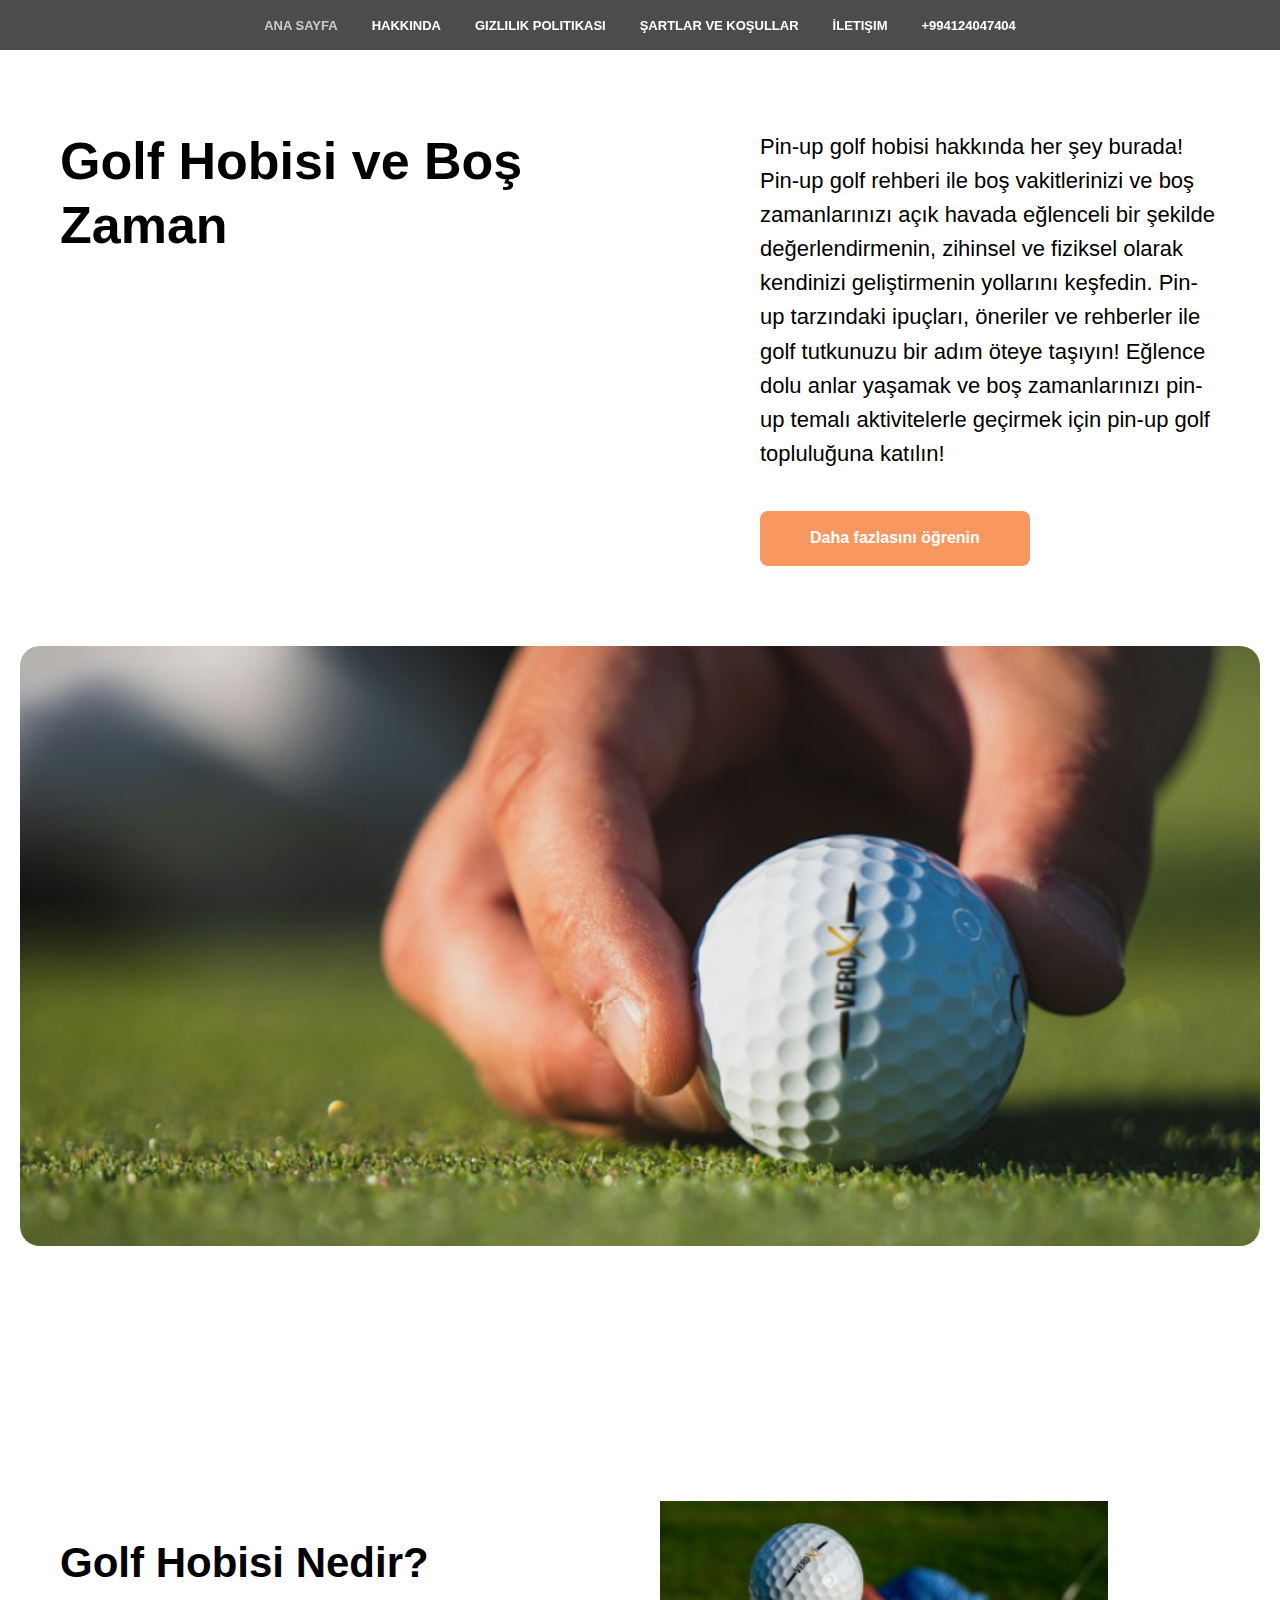
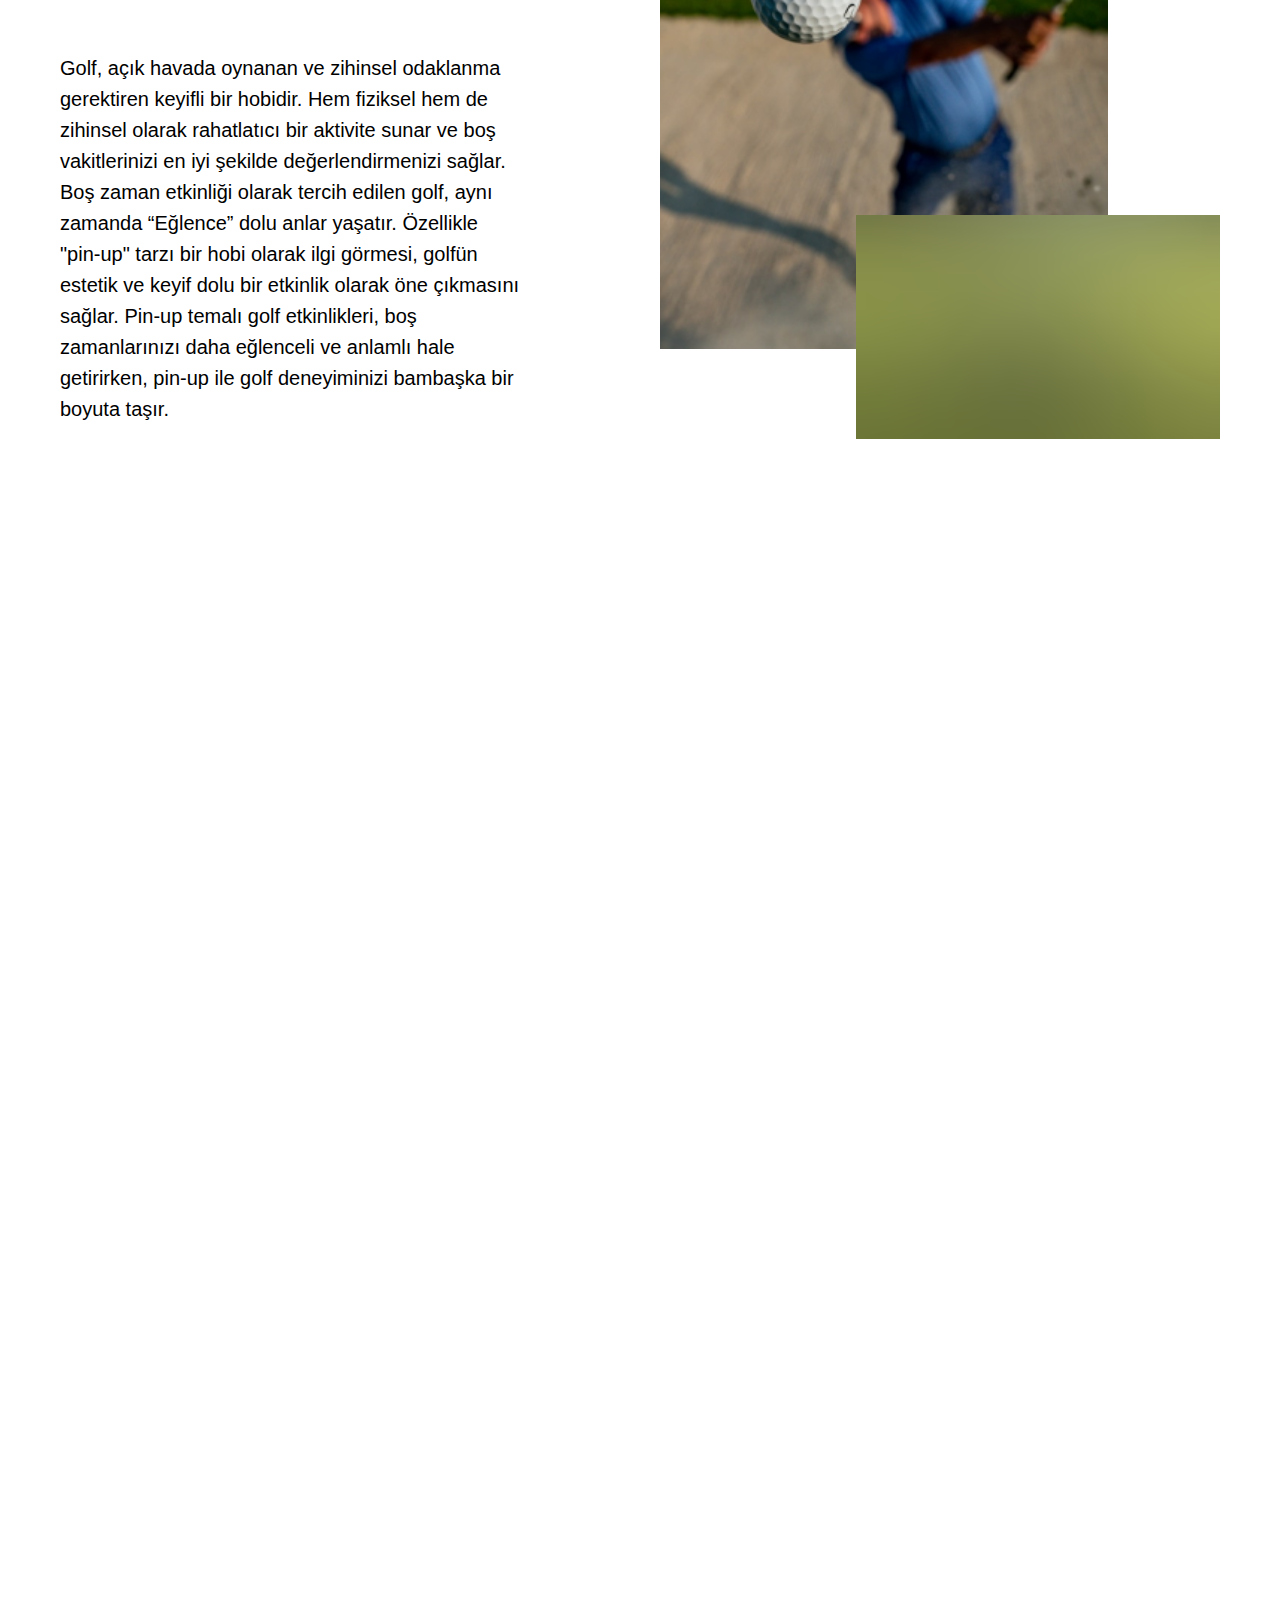
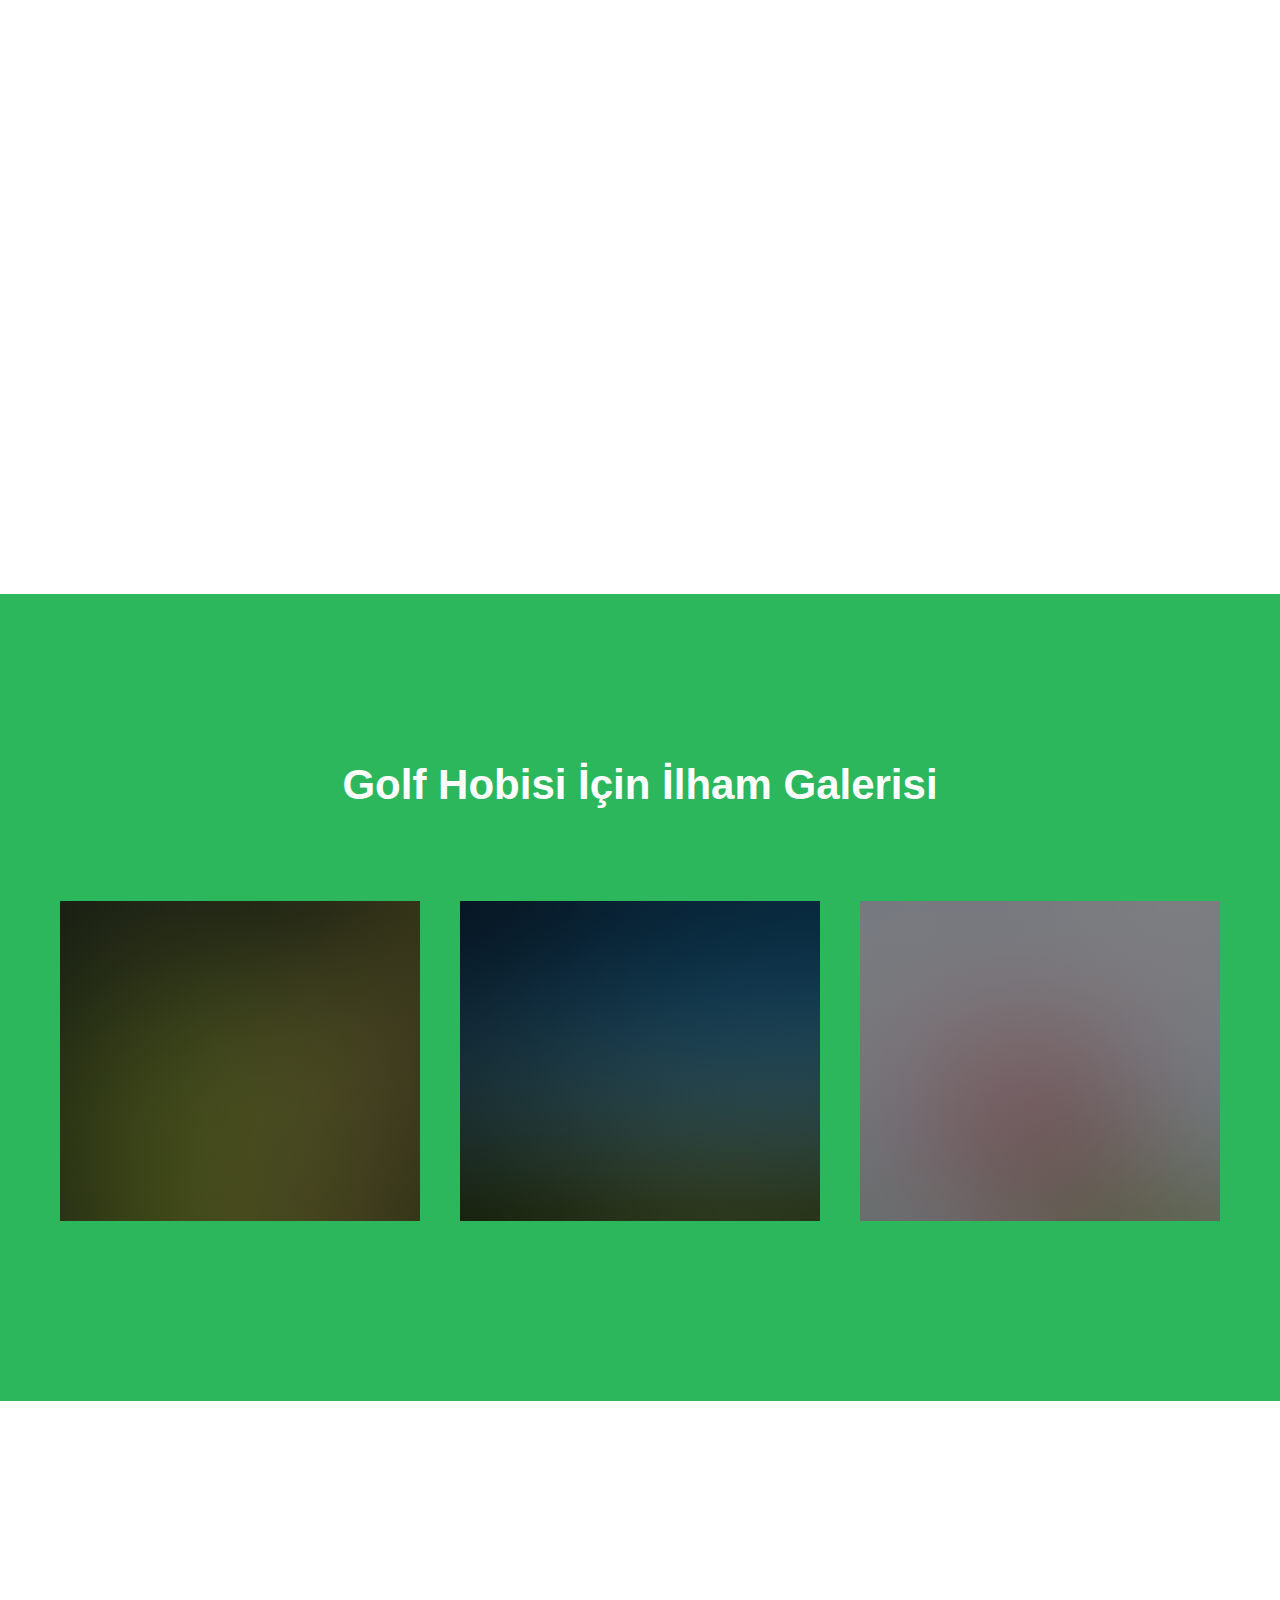
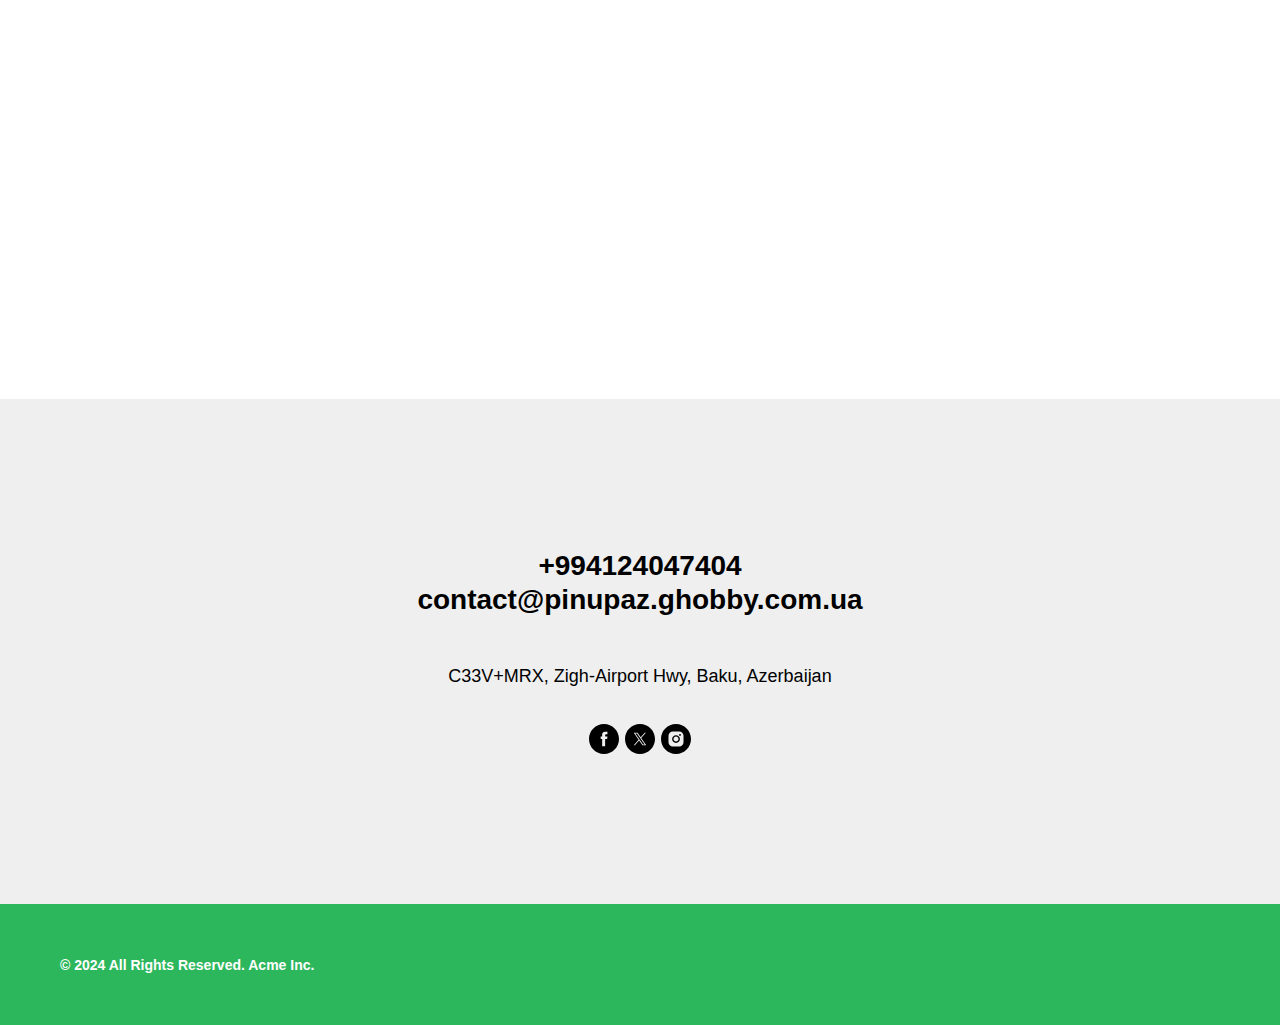
==== index.html @ 9ef9d241 "q" ====
<!DOCTYPE html>
<html>
<head>
    <meta charset="utf-8"/>
    <meta http-equiv="Content-Type" content="text/html; charset=utf-8"/>
    <meta name="viewport" content="width=device-width, initial-scale=1.0"/> <!--metatextblock--> <title>Golf Hobisi:
    Eşsiz ve Eğlenceli Bir Hobi ile Boş Zamanınızı Değerlendirin</title>
    <meta name="description"
          content="Golf hobisi hakkında her şey burada! Golf rehberi ile açık havada eğlenceli vakit geçirmenin, zihinsel ve fiziksel olarak kendinizi geliştirmenin yollarını keşfedin. İpuçları, öneriler ve rehberler ile golf tutkunuzu bir adım öteye taşıyın!"/>
    <meta property="og:url" content="http://wastelandechopin-up.tilda.ws"/>
    <meta property="og:title" content="Golf Hobisi: Eşsiz ve Eğlenceli Bir Hobi ile Boş Zamanınızı Değerlendirin"/>
    <meta property="og:description"
          content="Golf hobisi hakkında her şey burada! Golf rehberi ile açık havada eğlenceli vakit geçirmenin, zihinsel ve fiziksel olarak kendinizi geliştirmenin yollarını keşfedin. İpuçları, öneriler ve rehberler ile golf tutkunuzu bir adım öteye taşıyın!"/>
    <meta property="og:type" content="website"/>
    <meta property="og:image" content="images/tild6339-3432-4133-b764-643235343538__-__resize__504x__gol.png"/>
    <link rel="canonical" href="http://wastelandechopin-up.tilda.ws"> <!--/metatextblock-->
    <meta name="format-detection" content="telephone=no"/>
    <meta http-equiv="x-dns-prefetch-control" content="on">
    <link rel="dns-prefetch" href="https://ws.tildacdn.com">
    <link rel="apple-touch-icon" sizes="180x180" href="favicon/apple-touch-icon.png">
    <link rel="icon" type="image/png" sizes="32x32" href="favicon/favicon-48x48.png">
    <link rel="manifest" href="favicon/site.webmanifest"> <!-- Assets -->
    <script src="https://neo.tildacdn.com/js/tilda-fallback-1.0.min.js" async charset="utf-8"></script>
    <link rel="stylesheet" href="css/tilda-grid-3.0.min.css" type="text/css" media="all" onerror="this.loaderr='y';"/>
    <link rel="stylesheet" href="css/tilda-blocks-page55894815.min.css?t=1728370618" type="text/css" media="all"
          onerror="this.loaderr='y';"/>
    <link rel="stylesheet" href="css/tilda-slds-1.4.min.css" type="text/css" media="print" onload="this.media='all';"
          onerror="this.loaderr='y';"/>
    <noscript>
        <link rel="stylesheet" href="css/tilda-slds-1.4.min.css" type="text/css" media="all"/>
    </noscript>
    <link rel="stylesheet" href="css/tilda-cards-1.0.min.css" type="text/css" media="all" onerror="this.loaderr='y';"/>
    <link rel="stylesheet" href="css/fonts-tildasans.css" type="text/css" media="all" onerror="this.loaderr='y';"/>
    <script nomodule src="js/tilda-polyfill-1.0.min.js" charset="utf-8"></script>
    <script type="text/javascript">function t_onReady(func) {
        if (document.readyState != 'loading') {
            func();
        } else {
            document.addEventListener('DOMContentLoaded', func);
        }
    }

    function t_onFuncLoad(funcName, okFunc, time) {
        if (typeof window[funcName] === 'function') {
            okFunc();
        } else {
            setTimeout(function () {
                t_onFuncLoad(funcName, okFunc, time);
            }, (time || 100));
        }
    }

    function t_throttle(fn, threshhold, scope) {
        return function () {
            fn.apply(scope || this, arguments);
        };
    }</script>
    <script src="js/tilda-scripts-3.0.min.js" charset="utf-8" defer onerror="this.loaderr='y';"></script>
    <script src="js/tilda-blocks-page55894815.min.js?t=1728370618" charset="utf-8" async
            onerror="this.loaderr='y';"></script>
    <script src="js/lazyload-1.3.min.export.js" charset="utf-8" async onerror="this.loaderr='y';"></script>
    <script src="js/tilda-menu-1.0.min.js" charset="utf-8" async onerror="this.loaderr='y';"></script>
    <script src="js/tilda-slds-1.4.min.js" charset="utf-8" async onerror="this.loaderr='y';"></script>
    <script src="js/hammer.min.js" charset="utf-8" async onerror="this.loaderr='y';"></script>
    <script src="js/tilda-cards-1.0.min.js" charset="utf-8" async onerror="this.loaderr='y';"></script>
    <script src="js/tilda-skiplink-1.0.min.js" charset="utf-8" async onerror="this.loaderr='y';"></script>
    <script src="js/tilda-events-1.0.min.js" charset="utf-8" async onerror="this.loaderr='y';"></script>
    <script type="text/javascript">window.dataLayer = window.dataLayer || [];</script>
    <script type="text/javascript">(function () {
        if ((/bot|google|yandex|baidu|bing|msn|duckduckbot|teoma|slurp|crawler|spider|robot|crawling|facebook/i.test(navigator.userAgent)) === false && typeof (sessionStorage) != 'undefined' && sessionStorage.getItem('visited') !== 'y' && document.visibilityState) {
            var style = document.createElement('style');
            style.type = 'text/css';
            style.innerHTML = '@media screen and (min-width: 980px) {.t-records {opacity: 0;}.t-records_animated {-webkit-transition: opacity ease-in-out .2s;-moz-transition: opacity ease-in-out .2s;-o-transition: opacity ease-in-out .2s;transition: opacity ease-in-out .2s;}.t-records.t-records_visible {opacity: 1;}}';
            document.getElementsByTagName('head')[0].appendChild(style);

            function t_setvisRecs() {
                var alr = document.querySelectorAll('.t-records');
                Array.prototype.forEach.call(alr, function (el) {
                    el.classList.add("t-records_animated");
                });
                setTimeout(function () {
                    Array.prototype.forEach.call(alr, function (el) {
                        el.classList.add("t-records_visible");
                    });
                    sessionStorage.setItem("visited", "y");
                }, 400);
            }

            document.addEventListener('DOMContentLoaded', t_setvisRecs);
        }
    })();</script>
</head>
<body class="t-body" style="margin:0;"> <!--allrecords-->
<div id="allrecords" data-tilda-export="yes" class="t-records" data-hook="blocks-collection-content-node"
     data-tilda-project-id="10709663" data-tilda-page-id="55894815"
     data-tilda-formskey="a55c0c751e1a899d7ce6ec4c10709663" data-tilda-cookie="no" data-tilda-lazy="yes"
     data-tilda-root-zone="one">
    <div id="rec806691991" class="r t-rec t-rec_pb_0" style="padding-bottom:0px;background-color:#2cb75d; "
         data-animationappear="off" data-record-type="258" data-bg-color="#2cb75d"> <!-- T229 -->
        <div id="nav806691991marker"></div>
        <div id="nav806691991" class="t229 t229__positionfixed "
             style="background-color: rgba(0,0,0,0.70); height:50px; " data-bgcolor-hex="#000000"
             data-bgcolor-rgba="rgba(0,0,0,0.70)" data-navmarker="nav806691991marker" data-appearoffset=""
             data-bgopacity="0.70" data-menu="yes" data-menushadow="" data-menushadow-css="">
            <div class="t229__maincontainer " style="height:50px;">
                <div class="t229__padding40px"></div>
                <nav class="t229__centerside">
                    <ul role="list" class="t-menu__list uppercase">
                        <li class="t229__list_item" style="padding:0 15px 0 0;"><a class="t-menu__link-item" href="index.html"
                                                                                   data-menu-submenu-hook="">
                            Ana Sayfa</a></li>
                        <li class="t229__list_item" style="padding:0 15px;"><a class="t-menu__link-item" href="#about"
                                                                               data-menu-submenu-hook="">
                            Hakkında </a></li>
                        <li class="t229__list_item" style="padding:0 15px;"><a class="t-menu__link-item" href="policy.html"
                                                                               data-menu-submenu-hook="">
                            Gizlilik Politikası</a></li>
                        <li class="t229__list_item" style="padding:0 15px;"><a class="t-menu__link-item" href="terms.html"
                                                                               data-menu-submenu-hook="">
                            Şartlar ve koşullar</a></li>
                        <li class="t229__list_item" style="padding:0 15px;"><a class="t-menu__link-item" href="#contact"
                                                                               data-menu-submenu-hook="">
                            İletişim</a></li>
                        <li class="t229__list_item" style="padding:0 0 0 15px;"><a class="t-menu__link-item" href="#"
                                                                                   data-menu-submenu-hook="">
                            +994124047404</a></li>
                    </ul>
                </nav>
                <div class="t229__padding40px"></div>
            </div>
        </div>
        <script>t_onReady(function () {
            var rec = document.querySelector('#rec806691991');
            if (!rec) return;
            var burger = rec.querySelector('.t-menuburger');
            if (burger) {
                t_onFuncLoad('t_menu__createMobileMenu', function () {
                    t_menu__createMobileMenu('806691991', '.t229');
                });
            }
            t_onFuncLoad('t_menu__highlightActiveLinks', function () {
                t_menu__highlightActiveLinks('.t229__list_item a');
            });
            rec.querySelector('.t229').classList.remove('t229__beforeready');
            t_onFuncLoad('t_menu__findAnchorLinks', function () {
                t_menu__findAnchorLinks('806691991', '.t229__list_item a');
            });
        });</script>
        <script>t_onReady(function () {
            t_onFuncLoad('t_menu__setBGcolor', function () {
                t_menu__setBGcolor('806691991', '.t229');
                window.addEventListener('load', function () {
                    t_menu__setBGcolor('806691991', '.t229');
                });
                window.addEventListener('resize', t_throttle(function () {
                    t_menu__setBGcolor('806691991', '.t229');
                }));
            });
            t_onFuncLoad('t_menu__interactFromKeyboard', function () {
                t_menu__interactFromKeyboard('806691991');
            });
        });</script>
        <style>#rec806691991 .t-menu__link-item {
        }

        @supports (overflow:-webkit-marquee) and (justify-content:inherit) {
          #rec806691991 .t-menu__link-item, #rec806691991 .t-menu__link-item.t-active {
            opacity: 1 !important;
          }
        }</style>
        <!--[if IE 8]>
        <style>#rec806691991 .t229 {
            filter: progid:DXImageTransform.Microsoft.gradient(startColorStr='#D9000000', endColorstr='#D9000000');
        }</style> <![endif]-->
        <style> #rec806691991 .t229__list_item .t-menu__link-item {
          font-size: 13px;
          color: #ffffff;
          font-weight: 700;
          text-transform: uppercase;
        }</style>
    </div>
    <div id="rec808244909" class="r t-rec t-rec_pt_120 t-rec_pb_120" style="padding-top:120px;padding-bottom:120px; "
         data-record-type="1127"> <!-- T1127 -->
        <div class="t1127">
            <div class="t1127__container_vtop t-container t-container_flex">
                <div class="t-col t-col_6">
                    <div class="t1127__title t-title t-title_md"
                         field="title">
                        Golf Hobisi ve Boş Zaman
                    </div>
                </div>
                <div class="t-col t-col_5 t-prefix_1">
                    <div class="t1127__descr t-descr t-descr_lg"
                         field="descr">
                        Pin-up golf hobisi hakkında her şey burada! Pin-up golf rehberi ile boş vakitlerinizi ve boş
                        zamanlarınızı açık havada eğlenceli bir şekilde değerlendirmenin, zihinsel ve fiziksel olarak
                        kendinizi geliştirmenin yollarını keşfedin. Pin-up tarzındaki ipuçları, öneriler ve rehberler
                        ile golf tutkunuzu bir adım öteye taşıyın! Eğlence dolu anlar yaşamak ve boş zamanlarınızı
                        pin-up temalı aktivitelerle geçirmek için pin-up golf topluluğuna katılın!
                    </div>
                    <div class="t1127__buttons"><a href="#contact" target="" class="t1127__button t-btn t-btn_md"
                                                   style="color:#ffffff;background-color:#f99761;border-radius:8px; -moz-border-radius:8px; -webkit-border-radius:8px;"
                                                   data-buttonfieldset="button"> <span>Daha fazlasını öğrenin</span>
                    </a></div>
                </div>
            </div>
            <div class="t1127__container t1127__container_12-40 t-container t1127__container_last">
                <div class="t1127__image t-bgimg" data-original="images/tild6339-3432-4133-b764-643235343538__gol.png"
                     bgimgfield="img"
                     style="background: url('images/tild6339-3432-4133-b764-643235343538__-__resizeb__20x__gol.png') center center no-repeat; background-size:cover; ">
                    <meta itemprop="image" content="images/tild6339-3432-4133-b764-643235343538__gol.png">
                </div>
            </div>
        </div>
        <style> #rec808244909 .t1127__image {
          border-radius: 20px;
        }</style>
    </div>
    <div id="rec806691994" class="r t-rec t-rec_pt_135 t-rec_pb_135" style="padding-top:135px;padding-bottom:135px; "
         data-animationappear="off" data-record-type="921"> <!-- t921 -->
        <div class="t921" id="about">
            <div class="t-container t-container_flex">
                <div class="t921__col t-col t-col_5 t921__bottom-indent">
                    <div class="t921__textwrapper t-align_left">
                        <div class="t921__content t-valign_middle">
                            <div class="t921__title t-title t-title_xs " field="title">Golf Hobisi Nedir?</div>
                            <div class="t921__descr t-descr t-descr_md " field="descr"><br/>Golf, açık havada oynanan ve
                                zihinsel odaklanma gerektiren keyifli bir hobidir. Hem fiziksel hem de zihinsel olarak
                                rahatlatıcı bir aktivite sunar ve boş vakitlerinizi en iyi şekilde değerlendirmenizi
                                sağlar. Boş zaman etkinliği olarak tercih edilen golf, aynı zamanda “Eğlence” dolu anlar
                                yaşatır. Özellikle "pin-up" tarzı bir hobi olarak ilgi görmesi, golfün estetik ve keyif
                                dolu bir etkinlik olarak öne çıkmasını sağlar. Pin-up temalı golf etkinlikleri, boş
                                zamanlarınızı daha eğlenceli ve anlamlı hale getirirken, pin-up ile golf deneyiminizi
                                bambaşka bir boyuta taşır.
                            </div>
                        </div>
                    </div>
                </div>
                <div class="t921__images-wrapper t921__col t-col t-col_6 t-prefix_1 ">
                    <div class="t921__row t921__row_images t677__row_2-images">
                        <div class="t921__tile t921__tile_left" itemscope itemtype="http://schema.org/ImageObject">
                            <meta itemprop="image" content="images/tild3237-6239-4738-a162-613362303563__2.png">
                            <div class="t921__bgimg t921__bgimg_1 t-bgimg"
                                 data-original="images/tild3237-6239-4738-a162-613362303563__2.png"
                                 style="background-image:url('images/tild3237-6239-4738-a162-613362303563__-__resizeb__20x__2.png');"></div>
                        </div>
                        <div class="t921__tile t921__tile_right" itemscope itemtype="http://schema.org/ImageObject">
                            <meta itemprop="image" content="images/tild3535-6534-4564-a462-333235303864__4.png">
                            <div class="t921__bgimg t921__bgimg_2 t-bgimg"
                                 data-original="images/tild3535-6534-4564-a462-333235303864__4.png"
                                 style="background-image:url('images/tild3535-6534-4564-a462-333235303864__-__resizeb__20x__4.png');"></div>
                        </div>
                    </div>
                </div>
            </div>
        </div>
    </div>
    <div id="rec806692320" class="r t-rec t-rec_pt_150 t-rec_pb_150" style="padding-top:150px;padding-bottom:150px; "
         data-record-type="801"> <!-- T801 -->
        <div class="t801 t801__witharrows">
            <div class="t-slds" style="visibility: hidden;" aria-roledescription="carousel" aria-label="Слайдер">
                <div class="t-slds__main t-container">
                    <ul role="list" class="t-slds__arrow_container">
                        <li class="t-slds__arrow_wrapper t-slds__arrow_wrapper-left" data-slide-direction="left">
                            <button type="button" class="t-slds__arrow t-slds__arrow-left t-slds__arrow-withbg"
                                    aria-controls="carousel_806692320" aria-disabled="false"
                                    aria-label="Предыдущий слайд"
                                    style="width: 30px; height: 30px;background-color: rgba(232,232,232,1);">
                                <div class="t-slds__arrow_body t-slds__arrow_body-left" style="width: 7px;">
                                    <svg role="presentation" focusable="false" style="display: block"
                                         viewBox="0 0 7.3 13" xmlns="http://www.w3.org/2000/svg"
                                         xmlns:xlink="http://www.w3.org/1999/xlink">
                                        <polyline
                                                fill="none" stroke="#222222"
                                                stroke-linejoin="butt" stroke-linecap="butt"
                                                stroke-width="1" points="0.5,0.5 6.5,6.5 0.5,12.5"/>
                                    </svg>
                                </div>
                            </button>
                        </li>
                        <li class="t-slds__arrow_wrapper t-slds__arrow_wrapper-right" data-slide-direction="right">
                            <button type="button" class="t-slds__arrow t-slds__arrow-right t-slds__arrow-withbg"
                                    aria-controls="carousel_806692320" aria-disabled="false"
                                    aria-label="Следующий слайд"
                                    style="width: 30px; height: 30px;background-color: rgba(232,232,232,1);">
                                <div class="t-slds__arrow_body t-slds__arrow_body-right" style="width: 7px;">
                                    <svg role="presentation" focusable="false" style="display: block"
                                         viewBox="0 0 7.3 13" xmlns="http://www.w3.org/2000/svg"
                                         xmlns:xlink="http://www.w3.org/1999/xlink">
                                        <polyline
                                                fill="none" stroke="#222222"
                                                stroke-linejoin="butt" stroke-linecap="butt"
                                                stroke-width="1" points="0.5,0.5 6.5,6.5 0.5,12.5"/>
                                    </svg>
                                </div>
                            </button>
                        </li>
                    </ul>
                    <div class="t-slds__container">
                        <div class="t-slds__items-wrapper t-slds_animated-none" id="carousel_806692320"
                             data-slider-transition="300" data-slider-with-cycle="true"
                             data-slider-correct-height="true" data-auto-correct-mobile-width="false"
                             aria-roledescription="carousel" aria-live="off">
                            <div class="t-slds__item t-slds__item_active" data-slide-index="1" role="group"
                                 aria-roledescription="slide" aria-hidden="false" aria-label="1 из 2">
                                <div class="t-container">
                                    <div class="t-col t-col_6 t801__centeredsection" itemscope
                                         itemtype="http://schema.org/ImageObject"><img class="t-slds__img t-img"
                                                                                       src="images/tild3038-3835-4130-b865-333237383733__-__empty__5.png"
                                                                                       data-original="images/tild3038-3835-4130-b865-333237383733__5.png"
                                                                                       alt="1. Doğru Ekipmanı Seçin">
                                    </div>
                                    <div class="t-col t-col_6 ">
                                        <div class="t801__title t-title t-title_xxs" field="li_title__0366426411710">1.
                                            Doğru Ekipmanı Seçin
                                        </div>
                                        <div class="t-text t-text_md" field="li_text__0366426411710">İyi bir golf
                                            deneyimi için doğru golf sopalarını ve toplarını seçmek önemlidir. Başlangıç
                                            seviyesinde hafif sopalar ve düşük ağırlıklı toplar tercih edilmelidir.
                                        </div>
                                    </div>
                                </div>
                            </div>
                            <div class="t-slds__item" data-slide-index="2" role="group" aria-roledescription="slide"
                                 aria-hidden="true" aria-label="2 из 2">
                                <div class="t-container">
                                    <div class="t-col t-col_6 t801__centeredsection" itemscope
                                         itemtype="http://schema.org/ImageObject"><img class="t-slds__img t-img"
                                                                                       src="images/tild3336-3531-4237-a431-326137333065__-__empty__6.png"
                                                                                       data-original="images/tild3336-3531-4237-a431-326137333065__6.png"
                                                                                       alt="2. Temel Vuruş Tekniklerini Öğrenin">
                                    </div>
                                    <div class="t-col t-col_6 ">
                                        <div class="t801__title t-title t-title_xxs" field="li_title__0366426411711">2.
                                            Temel Vuruş Tekniklerini Öğrenin
                                        </div>
                                        <div class="t-text t-text_md" field="li_text__0366426411711">Golfte çeşitli
                                            vuruş teknikleri vardır: drive, putt ve chip gibi. Bu teknikleri öğrenerek
                                            oyun sırasında farklı durumlara uygun şekilde tepki verebilirsiniz.
                                        </div>
                                    </div>
                                </div>
                            </div>
                        </div>
                    </div>
                </div>
            </div>
            <script>t_onReady(function () {
                t_onFuncLoad('t_sldsInit', function () {
                    t_sldsInit('806692320', {});
                });
            });</script>
            <style>#rec806692320 .t-slds__bullet_active .t-slds__bullet_body {
              background-color: #222 !important;
            }

            #rec806692320 .t-slds__bullet:hover .t-slds__bullet_body {
              background-color: #222 !important;
            }</style>
        </div>
        <script>var wrapperBlock = document.querySelector('#rec806692320 .t801');
        if (wrapperBlock) {
            wrapperBlock.addEventListener('displayChanged', function () {
                t_onFuncLoad('t_slds_updateSlider', function () {
                    t_slds_updateSlider('806692320');
                });
                t_onFuncLoad('t_slds_positionArrows', function () {
                    t_slds_positionArrows('806692320');
                });
            });
        }</script>
    </div>
    <div id="rec806691998" class="r t-rec t-rec_pt_180 t-rec_pb_180" style="padding-top:180px;padding-bottom:180px; "
         data-record-type="1007"> <!-- t1007 -->
        <style type="text/css">@media screen and (max-width: 960px) {
          #rec806691998 .t1007__line {
            height: 0px;
          }
        }</style>
        <div class="t1007">
            <div class="t-section__container t-container t-container_flex">
                <div class="t-col t-col_12 ">
                    <div class="t-section__title t-title t-title_xs t-align_center t-margin_auto"
                         field="btitle">
                        Golf Oynarken Dikkat Edilmesi Gerekenler
                    </div>
                    <div
                            class="t-section__descr t-descr t-descr_xl t-align_center t-margin_auto"
                            field="bdescr">
                        Golf, sabır ve disiplin gerektiren bir spordur. Pin-up golf hobinizde daha başarılı olabilmeniz
                        için şu önerilere dikkat edin:
                    </div>
                </div>
            </div>
            <style>.t-section__descr {
              max-width: 560px;
            }

            #rec806691998 .t-section__title {
              margin-bottom: 40px;
            }

            #rec806691998 .t-section__descr {
              margin-bottom: 105px;
            }

            @media screen and (max-width: 960px) {
              #rec806691998 .t-section__title {
                margin-bottom: 20px;
              }

              #rec806691998 .t-section__descr {
                margin-bottom: 45px;
              }
            }</style>
            <ul role="list" class="t1007__container t-container">
                <li class="t1007__col t-col t-col_4 t-item ">
                    <div class="t1007__col-wrapper_fisrt t1007__col-wrapper">
                        <div class="t1007__bgimg t-margin_auto t-bgimg "
                             data-original="images/tild6263-3562-4531-b239-376438366564__7.png"
                             bgimgfield="li_img__5257458481800"
                             itemscope itemtype="http://schema.org/ImageObject"
                             style="width: 100px; height: 100px; background-image: url('images/tild6263-3562-4531-b239-376438366564__-__resizeb__20x__7.png');">
                            <meta itemprop="image" content="images/tild6263-3562-4531-b239-376438366564__7.png">
                        </div>
                        <div class="t1007__descr t-descr t-descr_sm" field="li_descr__5257458481800">
                            <strong>Odaklanma:</strong> Golf oynarken çevredeki dikkat dağıtıcı unsurlardan uzak durun.
                        </div>
                    </div>
                </li>
                <li class="t1007__col t-col t-col_4 t-item ">
                    <div class="t-divider t1007__line" style="width: 0px; background: ;"
                         data-divider-fieldset="bordercolor,bordersize"></div>
                    <div class=" t1007__col-wrapper">
                        <div class="t1007__bgimg t-margin_auto t-bgimg "
                             data-original="images/tild6435-3939-4332-a333-333136383361__8.png"
                             bgimgfield="li_img__5257458481801"
                             itemscope itemtype="http://schema.org/ImageObject"
                             style="width: 100px; height: 100px; background-image: url('images/tild6435-3939-4332-a333-333136383361__-__resizeb__20x__8.png');">
                            <meta itemprop="image" content="images/tild6435-3939-4332-a333-333136383361__8.png">
                        </div>
                        <div class="t1007__descr t-descr t-descr_sm" field="li_descr__5257458481801">
                            <strong>Pratik:</strong> Düzenli olarak pratik yapmak, vuruşlarınızı geliştirmenin en iyi
                            yoludur.
                        </div>
                    </div>
                </li>
                <li class="t1007__col t-col t-col_4 t-item ">
                    <div class="t-divider t1007__line" style="width: 0px; background: ;"
                         data-divider-fieldset="bordercolor,bordersize"></div>
                    <div class=" t1007__col-wrapper">
                        <div class="t1007__bgimg t-margin_auto t-bgimg "
                             data-original="images/tild3663-3137-4332-a434-393833306663__9.png"
                             bgimgfield="li_img__5267458481802"
                             itemscope itemtype="http://schema.org/ImageObject"
                             style="width: 100px; height: 100px; background-image: url('images/tild3663-3137-4332-a434-393833306663__-__resizeb__20x__9.png');">
                            <meta itemprop="image" content="images/tild3663-3137-4332-a434-393833306663__9.png">
                        </div>
                        <div class="t1007__descr t-descr t-descr_sm" field="li_descr__5267458481802"><strong>Doğru
                            Pozisyon:</strong> Vuruş pozisyonunuzun ve duruşunuzun doğru olduğundan emin olun.
                        </div>
                    </div>
                </li>
            </ul>
        </div>
    </div>
    <div id="rec806691996" class="r t-rec t-rec_pt_165 t-rec_pb_180"
         style="padding-top:165px;padding-bottom:180px;background-color:#2cb75d; " data-animationappear="off"
         data-record-type="851" data-bg-color="#2cb75d"> <!-- t851 -->
        <div class="t851">
            <div class="t-section__container t-container t-container_flex">
                <div class="t-col t-col_12 ">
                    <div class="t-section__title t-title t-title_xs t-align_center t-margin_auto"
                         field="btitle"><span style="color: rgb(255, 255, 255);">Golf Hobisi İçin İlham Galerisi</span>
                    </div>
                </div>
            </div>
            <style>.t-section__descr {
              max-width: 560px;
            }

            #rec806691996 .t-section__title {
              margin-bottom: 90px;
            }

            #rec806691996 .t-section__descr {
            }

            @media screen and (max-width: 960px) {
              #rec806691996 .t-section__title {
                margin-bottom: 45px;
              }
            }</style>
            <div class="t851__container t-card__container t851__container_mobile-grid" data-blocks-per-row="3">
                <div class="t851__col t-item t-card__col t-card__col_withoutbtn t-col t-col_4 t-align_center t851__col_mobile-grid ">
                    <div class="t851__table" style="height:320px;">
                        <div class="t851__cell t-align_center t-valign_middle">
                            <div class="t851__bg t851__animation_fast t851__bg_animated t-bgimg"
                                 data-original="images/tild6134-6534-4634-a565-373366633536__10.png"
                                 bgimgfield="li_img__2019642174030"
                                 style="background-image:url('images/tild6134-6534-4634-a565-373366633536__-__resizeb__20x__10.png');"
                                 itemscope itemtype="http://schema.org/ImageObject">
                                <meta itemprop="image" content="images/tild6134-6534-4634-a565-373366633536__10.png">
                            </div>
                            <div class="t851__overlay t851__animation_fast"
                                 style="background-image: -moz-linear-gradient(top, rgba(15,15,15,0.5), rgba(0,0,0,0.4)); background-image: -webkit-linear-gradient(top, rgba(15,15,15,0.5), rgba(0,0,0,0.4)); background-image: -o-linear-gradient(top, rgba(15,15,15,0.5), rgba(0,0,0,0.4)); background-image: -ms-linear-gradient(top, rgba(15,15,15,0.5), rgba(0,0,0,0.4));"></div>
                            <div class="t851__textwrapper t851__animation_fast ">
                                <div class="t851__textwrapper__content">
                                    <div class="t851__inner-wrapper"></div>
                                </div>
                            </div>
                        </div>
                    </div>
                </div>
                <div class="t851__col t-item t-card__col t-card__col_withoutbtn t-col t-col_4 t-align_center t851__col_mobile-grid ">
                    <div class="t851__table" style="height:320px;">
                        <div class="t851__cell t-align_center t-valign_middle">
                            <div class="t851__bg t851__animation_fast t851__bg_animated t-bgimg"
                                 data-original="images/tild3737-6236-4830-b936-636436633533__11.png"
                                 bgimgfield="li_img__2019642174031"
                                 style="background-image:url('images/tild3737-6236-4830-b936-636436633533__-__resizeb__20x__11.png');"
                                 itemscope itemtype="http://schema.org/ImageObject">
                                <meta itemprop="image" content="images/tild3737-6236-4830-b936-636436633533__11.png">
                            </div>
                            <div class="t851__overlay t851__animation_fast"
                                 style="background-image: -moz-linear-gradient(top, rgba(15,15,15,0.5), rgba(0,0,0,0.4)); background-image: -webkit-linear-gradient(top, rgba(15,15,15,0.5), rgba(0,0,0,0.4)); background-image: -o-linear-gradient(top, rgba(15,15,15,0.5), rgba(0,0,0,0.4)); background-image: -ms-linear-gradient(top, rgba(15,15,15,0.5), rgba(0,0,0,0.4));"></div>
                            <div class="t851__textwrapper t851__animation_fast ">
                                <div class="t851__textwrapper__content">
                                    <div class="t851__inner-wrapper"></div>
                                </div>
                            </div>
                        </div>
                    </div>
                </div>
                <div class="t851__col t-item t-card__col t-card__col_withoutbtn t-col t-col_4 t-align_center t851__col_mobile-grid ">
                    <div class="t851__table" style="height:320px;">
                        <div class="t851__cell t-align_center t-valign_middle">
                            <div class="t851__bg t851__animation_fast t851__bg_animated t-bgimg"
                                 data-original="images/tild3933-3437-4832-b834-323435303161__12.png"
                                 bgimgfield="li_img__2019642174032"
                                 style="background-image:url('images/tild3933-3437-4832-b834-323435303161__-__resizeb__20x__12.png');"
                                 itemscope itemtype="http://schema.org/ImageObject">
                                <meta itemprop="image" content="images/tild3933-3437-4832-b834-323435303161__12.png">
                            </div>
                            <div class="t851__overlay t851__animation_fast"
                                 style="background-image: -moz-linear-gradient(top, rgba(15,15,15,0.5), rgba(0,0,0,0.4)); background-image: -webkit-linear-gradient(top, rgba(15,15,15,0.5), rgba(0,0,0,0.4)); background-image: -o-linear-gradient(top, rgba(15,15,15,0.5), rgba(0,0,0,0.4)); background-image: -ms-linear-gradient(top, rgba(15,15,15,0.5), rgba(0,0,0,0.4));"></div>
                            <div class="t851__textwrapper t851__animation_fast ">
                                <div class="t851__textwrapper__content">
                                    <div class="t851__inner-wrapper"></div>
                                </div>
                            </div>
                        </div>
                    </div>
                </div>
            </div>
        </div>
        <script type="text/javascript">t_onReady(function () {
            t_onFuncLoad('t851_init', function () {
                t851_init('806691996');
            });
        });</script>
    </div>
    <div id="rec806692514" class="r t-rec t-rec_pt_120 t-rec_pb_120" style="padding-top:120px;padding-bottom:120px; "
         data-record-type="676"> <!-- T676 -->
        <div class="t676">
            <div class="t-container">
                <div class="t-row">
                    <div class="t-col t-col_8 t-prefix_2">
                        <div class="t-divider t-divider__arrow">
                            <svg role="presentation" class="t676__divider" xmlns="http://www.w3.org/2000/svg"
                                 viewBox="0 0 100 12">
                                <path d="M62.3 12L50 3.5 37.7 12 25.4 3.5 13.1 12 0 2.9 1.7.6l11.4 7.9L25.4 0l12.3 8.5L50 0l12.3 8.5L74.6 0l12.3 8.5L98.3.6l1.7 2.3L86.9 12 74.6 3.5"/>
                            </svg>
                        </div>
                        <div class="t676__text-impact t-text-impact t-text-impact_md" field="text">
                            <div style="font-size: 22px;" data-customstyle="yes">Pin-up golf hobisi, boş vakitlerinizi
                                verimli ve eğlenceli bir şekilde değerlendirmenin harika bir yoludur. Boş zamanlarınızı
                                bu eğlenceli aktivite ile değerlendirerek hem zihinsel hem de fiziksel olarak kendinizi
                                geliştirebilirsiniz. Pin-up rehberi ile temel bilgileri öğrenip pratik yaparak bu hobiye
                                kolayca başlayabilirsiniz. Unutmayın, golfte başarı sabır, disiplin ve bolca eğlence ile
                                gelir. Pin-up golf dünyasına adım atın ve boş zamanlarınızı eğlenceli bir şekilde
                                geçirin!
                            </div>
                        </div>
                        <div class="t-divider t-divider__arrow">
                            <svg role="presentation" class="t676__divider t676__divider_rotate"
                                 xmlns="http://www.w3.org/2000/svg" viewBox="0 0 100 12">
                                <path d="M62.3 12L50 3.5 37.7 12 25.4 3.5 13.1 12 0 2.9 1.7.6l11.4 7.9L25.4 0l12.3 8.5L50 0l12.3 8.5L74.6 0l12.3 8.5L98.3.6l1.7 2.3L86.9 12 74.6 3.5"/>
                            </svg>
                        </div>
                    </div>
                </div>
            </div>
        </div>
    </div>
    <div id="rec808246247" class="r t-rec t-rec_pt_150 t-rec_pb_150"
         style="padding-top:150px;padding-bottom:150px;background-color:#efefef; " data-record-type="573"
         data-bg-color="#efefef"> <!-- t573-->
        <div class="t573" id="contact">
            <div class="t-container">
                <div class="t-col t-col_6 t-prefix_3 t-align_center">
                    <div class="t573__contacts t-title t-title_sm" field="text">
                        <div style="font-size: 28px;" data-customstyle="yes">+994124047404<br/>contact@pinupaz.ghobby.com.ua
                        </div>
                    </div>
                    <div class="t573__address t-text t-text_sm" field="text2">C33V+MRX, Zigh-Airport Hwy, Baku,
                        Azerbaijan
                    </div>
                    <div class="t-sociallinks">
                        <ul role="list" class="t-sociallinks__wrapper" aria-label="Social media links">
                            <!-- new soclinks -->
                            <li class="t-sociallinks__item t-sociallinks__item_facebook"><a href="#"
                                                                                            target="_blank"
                                                                                            rel="nofollow"
                                                                                            aria-label="facebook"
                                                                                            style="width: 30px; height: 30px;">
                                <svg class="t-sociallinks__svg" role="presentation" width=30px height=30px
                                     viewBox="0 0 100 100" fill="none" xmlns="http://www.w3.org/2000/svg">
                                    <path fill-rule="evenodd" clip-rule="evenodd"
                                          d="M50 100c27.6142 0 50-22.3858 50-50S77.6142 0 50 0 0 22.3858 0 50s22.3858 50 50 50Zm3.431-73.9854c-2.5161.0701-5.171.6758-7.0464 2.4577-1.5488 1.4326-2.329 3.5177-2.5044 5.602-.0534 1.4908-.0458 2.9855-.0382 4.4796.0058 1.1205.0115 2.2407-.0085 3.3587-.6888.005-1.3797.0036-2.0709.0021-.9218-.0019-1.8441-.0038-2.7626.0096 0 .8921.0013 1.7855.0026 2.6797.0026 1.791.0052 3.5853-.0026 5.3799.9185.0134 1.8409.0115 2.7627.0096.6912-.0015 1.382-.0029 2.0708.0021.0155 3.5565.0127 7.1128.0098 10.669-.0036 4.4452-.0072 8.8903.0252 13.3354 1.8903-.0134 3.7765-.0115 5.6633-.0095 1.4152.0014 2.8306.0028 4.2484-.0022.0117-4.0009.0088-7.9986.0058-11.9963-.0029-3.9979-.0058-7.9957.0059-11.9964.9533-.005 1.9067-.0036 2.86-.0021 1.2713.0019 2.5425.0038 3.8137-.0096.396-2.679.7335-5.3814.9198-8.0947-1.2576-.0058-2.5155-.0058-3.7734-.0058-1.2578 0-2.5157 0-3.7734-.0059 0-.4689-.0007-.9378-.0014-1.4066-.0022-1.4063-.0044-2.8123.0131-4.2188.198-1.0834 1.3158-1.9104 2.3992-1.8403h5.1476c.0117-2.8069.0117-5.602 0-8.4089-.6636 0-1.3273-.0007-1.9911-.0014-1.9915-.0022-3.9832-.0044-5.975.0131Z"
                                          fill="#000000"/>
                                </svg>
                            </a></li>&nbsp;<li class="t-sociallinks__item t-sociallinks__item_twitter"><a
                                href="#" target="_blank" rel="nofollow" aria-label="twitter"
                                style="width: 30px; height: 30px;">
                            <svg class="t-sociallinks__svg" role="presentation" xmlns="http://www.w3.org/2000/svg"
                                 width=30px height=30px viewBox="0 0 48 48">
                                <g clip-path="url(#clip0_3697_102)">
                                    <path fill-rule="evenodd" clip-rule="evenodd"
                                          d="M24 48C37.2548 48 48 37.2548 48 24C48 10.7452 37.2548 0 24 0C10.7452 0 0 10.7452 0 24C0 37.2548 10.7452 48 24 48ZM33.3482 14L25.9027 22.4686H25.9023L34 34H28.0445L22.5915 26.2348L15.7644 34H14L21.8082 25.1193L14 14H19.9555L25.119 21.3532L31.5838 14H33.3482ZM22.695 24.1101L23.4861 25.2173V25.2177L28.8746 32.7594H31.5847L24.9813 23.5172L24.1902 22.4099L19.1103 15.2997H16.4002L22.695 24.1101Z"
                                          fill="#000000"/>
                                </g>
                                <defs>
                                    <clipPath id="clip0_3697_102">
                                        <rect width="48" height="48" fill="white"/>
                                    </clipPath>
                                </defs>
                            </svg>
                        </a></li>&nbsp;<li class="t-sociallinks__item t-sociallinks__item_instagram"><a
                                href="#" target="_blank" rel="nofollow" aria-label="instagram"
                                style="width: 30px; height: 30px;">
                            <svg class="t-sociallinks__svg" role="presentation" width=30px height=30px
                                 viewBox="0 0 100 100" fill="none" xmlns="http://www.w3.org/2000/svg">
                                <path fill-rule="evenodd" clip-rule="evenodd"
                                      d="M50 100C77.6142 100 100 77.6142 100 50C100 22.3858 77.6142 0 50 0C22.3858 0 0 22.3858 0 50C0 77.6142 22.3858 100 50 100ZM25 39.3918C25 31.4558 31.4566 25 39.3918 25H60.6082C68.5442 25 75 31.4566 75 39.3918V60.8028C75 68.738 68.5442 75.1946 60.6082 75.1946H39.3918C31.4558 75.1946 25 68.738 25 60.8028V39.3918ZM36.9883 50.0054C36.9883 42.8847 42.8438 37.0922 50.0397 37.0922C57.2356 37.0922 63.0911 42.8847 63.0911 50.0054C63.0911 57.1252 57.2356 62.9177 50.0397 62.9177C42.843 62.9177 36.9883 57.1252 36.9883 50.0054ZM41.7422 50.0054C41.7422 54.5033 45.4641 58.1638 50.0397 58.1638C54.6153 58.1638 58.3372 54.5041 58.3372 50.0054C58.3372 45.5066 54.6145 41.8469 50.0397 41.8469C45.4641 41.8469 41.7422 45.5066 41.7422 50.0054ZM63.3248 39.6355C65.0208 39.6355 66.3956 38.2606 66.3956 36.5646C66.3956 34.8687 65.0208 33.4938 63.3248 33.4938C61.6288 33.4938 60.2539 34.8687 60.2539 36.5646C60.2539 38.2606 61.6288 39.6355 63.3248 39.6355Z"
                                      fill="#000000"/>
                            </svg>
                        </a></li><!-- /new soclinks --> </ul>
                    </div>
                </div>
            </div>
        </div>
    </div>
    <div id="rec807083536" class="r t-rec" style="background-color:#2cb75d; " data-animationappear="off"
         data-record-type="345" data-bg-color="#2cb75d"> <!-- T345 -->
        <div class="t345" id="footer_807083536">
            <div class="t345-wrapper" style="border-top: 1px solid;border-top-color: #2cb75d;">
                <div class="t345-container t-container">
                    <div class="t345-col t-col t-col_12">
                        <div class="t345-content" style="height:120px">
                            <div class="t345-text__wrapper">
                                <div class="t345-text t-descr t-descr_xxs"><span style="font-weight: 600;">© 2024 All Rights Reserved. Acme Inc. </span>
                                </div>
                            </div>
                            <div class="t345-socials"></div>
                        </div>
                    </div>
                </div>
            </div>
        </div>
        <style>#rec807083536 .t345-text {
          color: #ffffff;
        }</style>
        <script>function checkSize_807083536() {
            var rec = document.querySelector('#footer_807083536');
            if (!rec) return;
            var textContentEl = rec.querySelector('.t345-text');
            var iconsContentEl = rec.querySelector('.t345-socials');
            if (!textContentEl || !iconsContentEl) return;
            var contentWidth = textContentEl.offsetWidth + iconsContentEl.offsetWidth;
            var container = rec.querySelector('.t345-container');
            var containerWidth = container.offsetWidth - 30;
            if (contentWidth > containerWidth && containerWidth > 0) {
                container.classList.add('t345-socials_block');
            } else {
                container.classList.remove('t345-socials_block');
            }
        }

        t_onReady(function () {
            t_onFuncLoad('checkSize_807083536', function () {
                checkSize_807083536();
                window.addEventListener('resize', t_throttle(function () {
                    checkSize_807083536();
                }));
                if (typeof jQuery !== 'undefined') {
                    $('#rec807083536').bind('displayChanged', function () {
                        checkSize_807083536();
                    });
                } else {
                    var rec = document.querySelector('#rec807083536');
                    if (!rec) return;
                    rec.addEventListener('displayChanged', function () {
                        checkSize_807083536();
                    });
                }
            });
        });</script>
    </div>
</div> <!--/allrecords--><!-- Stat -->
<script type="text/javascript">
window.tildastatcookie = 'no';
setTimeout(function () {
    (function (d, w, k, o, g) {
        var n = d.getElementsByTagName(o)[0], s = d.createElement(o), f = function () {
            n.parentNode.insertBefore(s, n);
        };
        s.type = "text/javascript";
        s.async = true;
        s.key = k;
        s.id = "tildastatscript";
        s.src = g;
        if (w.opera == "[object Opera]") {
            d.addEventListener("DOMContentLoaded", f, false);
        } else {
            f();
        }
    })(document, window, '670352d7640516b696425b4a263dee37', 'script', 'js/tilda-stat-1.0.min.js');
}, 2000);</script>
</body>
<script type="application/ld+json">
    {
        "@context": "https://schema.org",
        "@type": "Organization",
        "name": "Golf Hobisi Pin-Up",
        "url": "",
        "logo": "/favicon/favicon.ico"
    }
</script>
<script type="application/ld+json">
    {
        "@context": "https://schema.org",
        "@type": "WPHeader",
        "headline": "Golf Hobisi Pin-Up",
        "description": "Golf hobisi hakkında her şey burada! Golf rehberi ile açık havada eğlenceli vakit geçirmenin, zihinsel ve fiziksel olarak kendinizi geliştirmenin yollarını keşfedin. İpuçları, öneriler ve rehberler ile golf tutkunuzu bir adım öteye taşıyın!",
        "publisher": {
            "@type": "Organization",
            "name": "Golf Hobisi Pin-Up",
            "logo": {
                "@type": "ImageObject",
                "url": "/favicon/favicon.ico"
            }
        }
    }
</script>
<script type="application/ld+json">
    {
        "@context": "https://schema.org",
        "@type": "WebPage",
        "name": "Golf Hobisi Pin-Up",
        "description": "Golf hobisi hakkında her şey burada! Golf rehberi ile açık havada eğlenceli vakit geçirmenin, zihinsel ve fiziksel olarak kendinizi geliştirmenin yollarını keşfedin. İpuçları, öneriler ve rehberler ile golf tutkunuzu bir adım öteye taşıyın!",
        "publisher": {
            "@type": "Organization",
            "name": "Golf Hobisi Pin-Up"
        },
        "license": "A license document that applies to this content, typically indicated by URL"
    }
</script>
<script type="application/ld+json">
    {
        "@context": "https://schema.org",
        "@type": "SiteNavigationElement",
        "name": "Main Navigation",
        "url": "",
        "hasPart": [
            {
                "@type": "WebPage",
                "name": "Home",
                "url": ""
            },
            {
                "@type": "WebPage",
                "name": "Policy",
                "url": "/policy.html"
            },
            {
                "@type": "WebPage",
                "name": "Terms of Conditions",
                "url": "/terms.html"
            }
        ]
    }
</script>
</html>
---- css/tilda-grid-3.0.min.css ----
*,*:before,*:after{-webkit-box-sizing:content-box;-moz-box-sizing:content-box;box-sizing:content-box}div,span,h1,h2,h3,h4,h5,h6,p,blockquote,pre,a,code,img,b,u,i,center,table,tr,th,td,video{margin:0;padding:0;border:0}sup{line-height:0;font-size:smaller;vertical-align:super}sub{line-height:0;font-size:smaller;vertical-align:sub}.t-clear{clear:both}.t-row{margin:0}.t-container{margin-left:auto;margin-right:auto;width:100%;max-width:1200px;padding:0}.t-container.flexx{display:-webkit-box;display:-moz-box;display:-ms-flexbox;display:-webkit-flex;display:flex}.t-container_flex{display:-webkit-box;display:-moz-box;display:-ms-flexbox;display:-webkit-flex;display:flex}.t-container_100{width:100%;padding:0}.t-container_10{margin-left:auto;margin-right:auto;width:100%;max-width:1000px;padding:0}.t-container_8{margin-left:auto;margin-right:auto;width:100%;max-width:800px;padding:0}.t-container:before,.t-container:after,.t-container_10:before,.t-container_10:after,.t-container_8:before,.t-container_8:after,.t-container_100:before,.t-container_100:after{display:table;content:" ";width:0}.t-container:after,.t-container_10:after,.t-container_8:after,.t-container_100:after{clear:both}.t-col{display:inline;float:left;margin-left:20px;margin-right:20px;width:100%}.t-col.flexx{align-items:stretch;height:inherit;margin-top:auto;margin-bottom:auto}.t-col_flex{align-items:stretch;height:inherit;margin-top:auto;margin-bottom:auto}.t-col_1{max-width:60px}.t-col_2{max-width:160px}.t-col_3{max-width:260px}.t-col_4{max-width:360px}.t-col_5{max-width:460px}.t-col_6{max-width:560px}.t-col_7{max-width:660px}.t-col_8{max-width:760px}.t-col_9{max-width:860px}.t-col_10{max-width:960px}.t-col_11{max-width:1060px}.t-col_12{max-width:1160px}.t-col_100{max-width:100vw}.t-prefix_1{padding-left:100px}.t-prefix_2{padding-left:200px}.t-prefix_3{padding-left:300px}.t-prefix_4{padding-left:400px}.t-prefix_5{padding-left:500px}.t-prefix_6{padding-left:600px}.t-prefix_7{padding-left:700px}.t-prefix_8{padding-left:800px}.t-prefix_9{padding-left:900px}.t-prefix_10{padding-left:1000px}.t-prefix_11{padding-left:1100px}.t-prefix_12{padding-left:1200px}.t-width{width:100%}.t-width_1{max-width:60px}.t-width_2{max-width:160px}.t-width_3{max-width:260px}.t-width_4{max-width:360px}.t-width_5{max-width:460px}.t-width_6{max-width:560px}.t-width_7{max-width:660px}.t-width_8{max-width:760px}.t-width_9{max-width:860px}.t-width_10{max-width:960px}.t-width_11{max-width:1060px}.t-width_12{max-width:1160px}.t-width_100{max-width:100%}.t-cell{display:table-cell;vertical-align:middle;height:100%;margin-left:0;margin-right:0}.t-cell_25{width:25vw}.t-cell_33{width:33.3333333vw}.t-cell_50{width:50vw}.t-cell_100{width:100vw}@media screen and (max-width:1200px){.t-container{max-width:960px;padding:0}.t-container_10{max-width:780px}.t-container_8{max-width:640px}.t-col{display:inline;float:left;margin-left:10px;margin-right:10px;width:100%}.t-col_1{max-width:60px}.t-col_2{max-width:140px}.t-col_3{max-width:220px}.t-col_4{max-width:300px}.t-col_5{max-width:380px}.t-col_6{max-width:460px}.t-col_7{max-width:540px}.t-col_8{max-width:620px}.t-col_9{max-width:700px}.t-col_10{max-width:780px}.t-col_11{max-width:860px}.t-col_12{max-width:940px}.t-prefix_1{padding-left:80px}.t-prefix_2{padding-left:160px}.t-prefix_3{padding-left:240px}.t-prefix_4{padding-left:320px}.t-prefix_5{padding-left:400px}.t-prefix_6{padding-left:480px}.t-prefix_7{padding-left:560px}.t-prefix_8{padding-left:640px}.t-prefix_9{padding-left:720px}.t-prefix_10{padding-left:800px}.t-prefix_11{padding-left:880px}.t-prefix_12{padding-left:960px}.t-width_1{max-width:60px}.t-width_2{max-width:140px}.t-width_3{max-width:220px}.t-width_4{max-width:300px}.t-width_5{max-width:380px}.t-width_6{max-width:460px}.t-width_7{max-width:540px}.t-width_8{max-width:620px}.t-width_9{max-width:700px}.t-width_10{max-width:780px}.t-width_11{max-width:860px}.t-width_12{max-width:940px}.t-width_100{max-width:100%}}@media screen and (max-width:960px){.t-container{max-width:640px}.t-container.flexx{display:block}.t-container_flex{display:block}.t-col{display:block;float:none;padding-left:20px;padding-right:20px;margin:0;width:100%;max-width:100%;box-sizing:border-box}.t-col_1,.t-col_2,.t-col_3,.t-col_4,.t-col_5,.t-col_6,.t-col_7,.t-col_8,.t-col_9,.t-col_10,.t-col_11,.t-col_12{width:100%;max-width:100%}.t-prefix_1,.t-prefix_2,.t-prefix_3,.t-prefix_4,.t-prefix_5,.t-prefix_6,.t-prefix_7,.t-prefix_8,.t-prefix_9,.t-prefix_10,.t-prefix_11,.t-prefix_12{padding-left:none}}.links{display: flex;justify-content: center;margin-top: 30px;}.text-black{color:#111}#allrecords .links a{color: #111;margin: 0 20px}#original{font-family:'Open Sans',sans-serif!important;direction:ltr;font-size:1em;margin:0;background-color:#07498f;color:#fff}.wrap__btn--PxHri--section{background-image:url('../images/bg-desc.png');background-size:cover;width:914px;margin:0 auto;min-height:100vh;display:flex;flex-direction:column;align-items:center;justify-content:center}.logo-img{margin-bottom:20px;width:200px;height:auto}.button{align-items:center;background:#fff;border:0 solid #E2E8F0;box-shadow:0 4px 6px -1px rgba(0,0,0,0.1),0 2px 4px -1px rgba(0,0,0,0.06);box-sizing:border-box;color:#1A202C;display:inline-flex;font-weight:700;height:56px;justify-content:center;line-height:24px;overflow-wrap:break-word;padding:29px 55px;text-decoration:none;width:auto;border-radius:8px;cursor:pointer;user-select:none;-webkit-user-select:none;touch-action:manipulation;font-size:18px}.main__img--l83Xf--section{text-align:center;background:rgba(255,255,255,0.0);padding:46px;border-radius:0}.main__img--l83Xf--section h1{font-weight:400;font-size:37px;border-bottom:1px dotted #ccc;padding-bottom:22px;margin-top:0;color:#fff;font-family:'Open Sans',sans-serif!important;}.button__header--0mbZF--element{display:flex;gap:29px;align-items:center;justify-content:center;margin-top:22px}}#main{display:block}#original{display:none}.button-yes{background:#04cfa6;box-shadow:0 2px #082144;transition:.5s}.button-no{background:#ff2401!important;padding:29px 55px;font-size:18px;text-decoration:none;box-shadow:0 3px #082144}@media(max-width:1200px){.wrap__btn--PxHri--section{width:100%}}@media(max-width:480px){.button__header--0mbZF--element{flex-direction:column}}@media(max-width:768px){#main{display:none}#original{display:block}}}
---- css/tilda-blocks-page55894815.min.css ----
.csssize{height:7467px}.t-body{margin:0}#allrecords{-webkit-font-smoothing:antialiased;background-color:none}#allrecords a{color:#ff8562;text-decoration:none}#allrecords a,#allrecords button,#allrecords .t-radio,#allrecords .t-checkbox,#allrecords .t-img-select{outline:none}#allrecords a:focus-visible,#allrecords button:focus-visible,#allrecords .t-focusable,#allrecords .t-focusable .t-btn,#allrecords .t-focusable .t-btntext,#allrecords .t-img-select:focus-visible+.t-img-select__indicator,#allrecords .t-img-select:focus-visible+.t-img-select__indicator:after,#allrecords .t-radio:focus-visible+.t-radio__indicator,#allrecords .t-checkbox:focus-visible+.t-checkbox__indicator{outline-color:#2015FF;outline-offset:4px;outline-style:auto}#allrecords .t-descr a:focus-visible,#allrecords .t-sociallinks a:focus-visible,#allrecords .ya-share2__link:focus-visible{outline-offset:2px}#allrecords a[href^=tel]{color:inherit;text-decoration:none}#allrecords ol{padding-left:22px}#allrecords ul{padding-left:20px}#allrecords b,#allrecords strong{font-weight:700}@media print{body,html{min-width:1200px;max-width:1200px;padding:0;margin:0 auto;border:none}}.t-records{-webkit-font_smoothing:antialiased;background-color:none}.t-records a{color:#ff8562;text-decoration:none}.t-records a[href^=tel]{color:inherit;text-decoration:none}.t-records ol{padding-left:22px;margin-top:0;margin-bottom:10px}.t-records ul{padding-left:20px;margin-top:0;margin-bottom:10px}.t-mbfix{opacity:.01;-webkit-transform:translateX(0);-ms-transform:translateX(0);transform:translateX(0);position:fixed;width:100%;height:500px;background-color:white;top:0;left:0;z-index:10000;-webkit-transition:all 0.1s ease;transition:all 0.1s ease}.t-mbfix_hide{-webkit-transform:translateX(3000px);-ms-transform:translateX(3000px);transform:translateX(3000px)}img:not([src]){visibility:hidden}.t-body_scroll-locked{position:fixed;left:0;width:100%;height:100%;overflow:hidden}.r_anim{-webkit-transition:opacity 0.5s;transition:opacity 0.5s}.r_hidden{opacity:0}.r_showed{opacity:1}.t-text{font-family:'TildaSans',Arial,sans-serif;font-weight:300;color:#000000}.t-text_sm{font-size:18px;line-height:1.55}.t-text_md{font-size:20px;line-height:1.55}.t-text-impact{font-family:'TildaSans',Arial,sans-serif;font-weight:300;color:#000000}.t-text-impact_md{font-size:38px;line-height:1.35}.t-title{font-family:'TildaSans',Arial,sans-serif;font-weight:600;color:#000000}.t-title_xxs{font-size:36px;line-height:1.23}.t-title_xs{font-size:42px;line-height:1.23}.t-title_sm{font-size:48px;line-height:1.23}.t-title_md{font-size:52px;line-height:1.23}.t-descr{font-family:'TildaSans',Arial,sans-serif;font-weight:300;color:#000000}.t-descr_xxs{font-size:14px;line-height:1.55}.t-descr_sm{font-size:18px;line-height:1.55}.t-descr_md{font-size:20px;line-height:1.55}.t-descr_lg{font-size:22px;line-height:1.55}.t-descr_xl{font-size:24px;line-height:1.5}.t-btn{display:inline-block;font-family:'TildaSans',Arial,sans-serif;border:0 none;text-align:center;white-space:nowrap;vertical-align:middle;font-weight:700;background-image:none;cursor:pointer;-webkit-appearance:none;-webkit-user-select:none;-moz-user-select:none;-ms-user-select:none;-o-user-select:none;user-select:none;-webkit-box-sizing:border-box;-moz-box-sizing:border-box;box-sizing:border-box}.t-btn td{vertical-align:middle}.t-btn_sending{opacity:.5}.t-btn_md{height:60px;font-size:16px;padding-left:60px;padding-right:60px}.t-align_center{text-align:center}.t-align_left{text-align:left}.t-margin_auto{margin-left:auto;margin-right:auto}.t-valign_middle{vertical-align:middle}.t-tildalabel{background-color:#000;color:#fff;width:100%;height:70px;font-family:Arial;font-size:14px}.t-tildalabel:hover .t-tildalabel__wrapper{opacity:1}.t-tildalabel__wrapper{display:table;height:30px;width:270px;margin:0 auto;padding-top:20px;opacity:.4}.t-tildalabel__txtleft{display:table-cell;width:120px;height:30px;vertical-align:middle;text-align:right;padding-right:12px;font-weight:300;font-size:12px}.t-tildalabel__wrapimg{display:table-cell;width:30px;height:30px;vertical-align:middle}.t-tildalabel__img{width:30px;height:30px;vertical-align:middle}.t-tildalabel__txtright{display:table-cell;width:120px;height:30px;vertical-align:middle;padding-left:12px;font-weight:500;letter-spacing:2px}.t-tildalabel__link{color:#fff;text-decoration:none;vertical-align:middle}.t-rec_pt_15{padding-top:15px}.t-rec_pt_120{padding-top:120px}.t-rec_pt_135{padding-top:135px}.t-rec_pt_150{padding-top:150px}.t-rec_pt_165{padding-top:165px}.t-rec_pt_180{padding-top:180px}.t-rec_pb_0{padding-bottom:0}.t-rec_pb_15{padding-bottom:15px}.t-rec_pb_120{padding-bottom:120px}.t-rec_pb_135{padding-bottom:135px}.t-rec_pb_150{padding-bottom:150px}.t-rec_pb_180{padding-bottom:180px}@media screen and (max-width:1200px){.t-text_sm{font-size:16px}.t-text_md{font-size:18px}.t-text-impact_md{font-size:30px}.t-descr_xxs{font-size:12px}.t-descr_sm{font-size:16px}.t-descr_md{font-size:18px}.t-descr_lg{font-size:20px}.t-descr_xl{font-size:22px}.t-title_xxs{font-size:32px}.t-title_xs{font-size:38px}.t-title_sm{font-size:44px}.t-title_md{font-size:48px}}@media screen and (max-width:640px){.t-text_sm{font-size:14px;line-height:1.45}.t-text_md{font-size:16px;line-height:1.45}.t-text-impact_md{font-size:26px}.t-descr_sm{font-size:14px;line-height:1.45}.t-descr_md{font-size:16px;line-height:1.45}.t-descr_lg{font-size:18px;line-height:1.45}.t-descr_xl{font-size:20px;line-height:1.4}.t-title_xxs{font-size:28px}.t-title_xs{font-size:30px}.t-title_sm{font-size:30px}.t-title_md{font-size:30px}.t-btn{white-space:normal}.t-btn_md{padding-left:30px;padding-right:30px}}@media screen and (max-width:480px){.t-rec_pt_15{padding-top:15px}.t-rec_pt_120{padding-top:90px!important}.t-rec_pt_135{padding-top:90px!important}.t-rec_pt_150{padding-top:90px!important}.t-rec_pt_165{padding-top:90px!important}.t-rec_pt_180{padding-top:120px!important}.t-rec_pb_0{padding-bottom:0}.t-rec_pb_15{padding-bottom:15px}.t-rec_pb_120{padding-bottom:90px!important}.t-rec_pb_135{padding-bottom:90px!important}.t-rec_pb_150{padding-bottom:90px!important}.t-rec_pb_180{padding-bottom:120px!important}}.t-menusub__menu{display:none}.t229{width:100%;position:fixed;top:0;z-index:990;box-shadow:0 1px 3px rgba(0,0,0,0);-webkit-transition:background-color 300ms linear;-moz-transition:background-color 300ms linear;-o-transition:background-color 300ms linear;-ms-transition:background-color 300ms linear;transition:background-color 300ms linear;height:50px}.t229__beforeready{visibility:hidden}.t229.t229__positionabsolute{position:absolute}.t229.t229__positionfixed{position:fixed}.t229.t229__positionstatic{position:static}.t229__maincontainer{width:100%;height:50px;display:table;position:relative}.t229__maincontainer.t229__c12collumns{max-width:1200px;margin:0 auto}.t229__centerside{display:table-cell;vertical-align:middle;text-align:center;width:100%}.t229__centerside.t229__menualign_left{text-align:left}.t229__centerside.t229__menualign_right{text-align:right}.t229__padding40px{width:40px}.t229 .t229__maincontainer.t229__c12collumns .t229__padding40px{width:20px}.t229 ul{list-style-type:none;margin:0;padding:0!important}.t229__list_item{clear:both;font-size:16px;display:inline-block;padding-left:15px;padding-right:15px;margin:0;white-space:nowrap;color:#000000;font-family:'TildaSans',Arial,sans-serif}.t229 a,#allrecords .t229 a{text-decoration:none;color:#000000}.t229__list_item .t-active{opacity:.7}@media screen and (max-width:1200px){.t229__padding40px{width:20px}}@media screen and (max-width:980px){.t229{position:static;text-align:center;display:block;margin:0;padding:0;height:auto!important}.t229.t229__positionabsolute,.t229.t229__positionfixed,.t229.t229__positionstatic{position:static}.t229__centerside{display:block;text-align:center;float:none;padding:20px 0}.t229__padding40px{display:none}.t229 .t229__list_item{display:block;text-align:center;padding:12px 10px!important;white-space:normal}}.t1127 .t-container_flex{margin-top:10px}.t1127 .t1127__container_first+.t-container_flex{margin-top:0}.t1127__container_first{margin-bottom:80px}.t1127__container_last{margin-top:80px}.t1127__container.t-container:not(.t1127__container_12-40){box-sizing:border-box;padding:0 20px}.t1127__container_40{padding:0 40px}.t1127__container_60{padding:0 60px}.t1127__container_12-40{max-width:1240px}.t1127__container_vmiddle{-webkit-box-align:center;-ms-flex-align:center;align-items:center}.t1127__container_vbottom{-webkit-box-align:end;-ms-flex-align:end;align-items:flex-end}.t1127__container_vbottom .t1127__buttons{margin-bottom:14px}.t1127__col_center{display:block;margin:0 auto;float:none}.t1127__uptitle+.t1127__title{margin-top:14px}.t1127__descr+.t1127__buttons{margin-top:30px}.t1127__buttons{display:-webkit-box;display:-ms-flexbox;display:flex;-webkit-flex-wrap:wrap;-ms-flex-wrap:wrap;flex-wrap:wrap;width:100%}.t1127__buttons_center{-webkit-box-pack:center;-ms-flex-pack:center;justify-content:center}.t1127__buttons_right{-webkit-box-pack:end;-ms-flex-pack:end;justify-content:flex-end}.t1127__button{display:-webkit-inline-box;display:-ms-inline-flexbox;display:inline-flex;-webkit-box-align:center;-ms-flex-align:center;align-items:center;margin-top:10px}.t1127__button:first-child{margin-right:10px}.t1127__button.t-btn_md{height:55px;padding-left:50px;padding-right:50px}.t1127__button.t-btntext:first-child{margin-right:30px}.t1127__image{display:block;width:100%;height:600px}@media screen and (max-width:960px){.t1127 .t-col+.t-col{margin-top:20px}.t1127__container_first{margin-bottom:30px}.t1127__container_last{margin-top:30px}.t1127__container_vbottom .t1127__buttons{margin-bottom:0}.t1127__title{font-size:30px}.t1127__image{height:300px}.t1127__descr+.t1127__buttons{margin-top:15px}}@media screen and (max-width:640px){.t1127__title{font-size:26px}.t1127__image{height:250px}.t1127__button.t-btn_md{height:45px;padding-left:30px;padding-right:30px}}.t921__row{position:relative;font-size:0}.t921__row_images{margin-bottom:20%}.t921__tile{display:inline-block;vertical-align:top;box-sizing:border-box}.t921__tile_left{width:80%}.t921__tile_right{position:absolute;right:0;bottom:0;width:100%;height:100%}.t921__wrapper_top{position:relative;margin-top:40%}.t921__wrapper_bottom{position:relative;width:100%}.t921__bgimg{background-size:cover;background-position:center;background-repeat:no-repeat}.t921__bgimg_1{width:100%;padding-bottom:100%}.t921__tile_single{width:100%}.t921__tile_single .t921__bgimg{width:100%;padding-bottom:100%}.t921__bgimg_2{position:absolute;right:0;bottom:-20%;width:65%;padding-bottom:40%}.t921__row_2-images .t921__bgimg_2{position:absolute;right:0;width:110%}.t921__row_1-image .t921__tile_left{width:100%}.t921__row_1-image .t921__bgimg_1{padding-bottom:100%}.t921__textwrapper{display:table;width:100%;height:100%}.t921__content{display:table-cell}.t921__descr{margin-top:34px}.t921__btn-container{width:100%}@media screen and (max-width:960px){.t921__top-indent{padding-top:35px}.t921__bottom-indent{padding-bottom:55px}.t921__descr{margin-top:15px;margin-bottom:20px}.t921__bgimg_1,.t921__bgimg_2{margin-top:20px}}@media screen and (max-width:640px){.t921__row_images{margin-bottom:0}.t921__tile_left,.t921__tile_right{width:100%}.t921__tile_right{position:relative}.t921__row{display:block}.t921__wrapper_top{margin-top:0}.t921__bgimg_1,.t921__bgimg_2{position:static;width:100%;padding-bottom:100%}.t921__bgimg_2{padding-bottom:67%}.t921__wrapper_bottom{position:static;margin:0;padding:0}.t921__bottom-indent{padding-bottom:10px}.t921__descr{margin-top:14px}}.t801__title{padding-bottom:28px}.t801__centeredsection{text-align:center}.t801__button{margin-top:30px;margin-bottom:10px}.t801__btntext-wrapper{margin-top:30px}.t801 .t-slds__arrow_wrapper{width:5%}.t801__imgwrapper{position:relative}.t801__imgwrapper .t-slds__bgimg{position:absolute;top:0;left:0;right:0;bottom:0}.t801__separator{padding-bottom:72%}.t801 li ul{list-style-type:disc}@media screen and (max-width:960px){.t801__centeredsection{margin-top:20px;margin-bottom:20px}.t801__witharrows .t-col{padding:0 45px}.t-rec_pt_0 .t801__centeredsection{margin-top:0}}@media screen and (max-width:640px){.t801__centeredsection{width:100%!important}}.t1007 .t-section__bottomwrapper{margin-top:105px}.t1007 .t-item_mt{margin-top:70px}#allrecords .t1007__container{margin-bottom:0;padding-left:0;list-style:none;display:flex;flex-wrap:wrap}.t1007__container li ul{list-style-type:disc}.t1007__col{position:relative;vertical-align:top;height:auto;display:block;float:none}.t1007__col-wrapper{padding:0 25px;box-sizing:border-box;text-align:center}.t1007__line{position:absolute;top:0;bottom:0;left:-20px;width:1px;background:#eee;-moz-transform:translate(-50%,0);-ms-transform:translate(-50%,0);-webkit-transform:translate(-50%,0);-o-transform:translate(-50%,0);transform:translate(-50%,0)}.t1007__line.t1007__line_mobile{display:none}.t1007__bgimg{width:100px;height:100px;max-width:100%;margin-bottom:30px;background-size:cover;background-repeat:no-repeat;background-position:center}.t1007__img{width:100px;height:auto;max-width:100%;margin-bottom:30px}.t1007__img_circle{border-radius:50%;-moz-border-radius:50%;-webkit-border-radius:50%}.t1007__title{padding-bottom:20px}.t1007__uptitle{padding-bottom:15px}@media screen and (max-width:1200px){.t1007__line{left:-10px}}@media screen and (max-width:960px){.t1007 .t-section__bottomwrapper{margin-top:45px}.t1007__col{display:block;width:100%;height:auto!important;padding:0 5% 0 5%}.t1007__col-wrapper{padding:45px 0 45px 0}.t1007__col-wrapper_fisrt{padding-top:0}.t1007__line{left:0;width:90%!important;height:1px;margin:0 5% 0 5%;-moz-transform:translate(0,0);-ms-transform:translate(0,0);-webkit-transform:translate(0,0);-o-transform:translate(0,0);transform:translate(0,0)}.t1007__line.t1007__line_mobile{display:block}.t1007__title,.t1007__uptitle{padding-bottom:10px}.t1007 .t-item_mt{margin-top:0}}.t851__container{display:table;margin-left:auto;margin-right:auto;width:100%;max-width:1200px;padding:0}@media screen and (max-width:1200px){.t851__container{max-width:960px;padding:0}}@media screen and (max-width:960px){.t851__container{max-width:640px}}.t851 .t-section__bottomwrapper{margin-top:105px}#allrecords .t851__col .t-card__link{color:inherit!important}.t851__separator{margin-bottom:40px}.t851__table{display:table;width:100%;height:400px;vertical-align:middle;position:relative;overflow:hidden}.t851__col{overflow:hidden}.t851 .t-card__link{display:block}.t851__bg{background-position:center center;background-repeat:no-repeat;background-size:cover;position:absolute;top:0;right:0;bottom:0;left:0}.t851 .t851__cell:hover .t851__bg_animated,.t851 .t-card__col.t-focusable .t851__cell .t851__bg_animated,.t851 .t-card__col_btnfocusable .t851__cell .t851__bg_animated{-webkit-transform:scale(1.05);-ms-transform:scale(1.05);transform:scale(1.05)}.t851__overlay{position:absolute;top:0;right:0;bottom:0;left:0}.t851__show_hover .t851__overlay{opacity:0}.t851 .t851__cell:hover .t851__overlay,.t851 .t-card__col.t-focusable .t851__cell .t851__overlay,.t851 .t-card__col_btnfocusable .t851__cell .t851__overlay{opacity:.8}.t851 .t851__show_hover .t851__cell:hover .t851__overlay,.t851 .t-card__col.t-focusable.t851__show_hover .t851__cell .t851__overlay,.t851 .t-card__col_btnfocusable.t851__show_hover .t851__cell .t851__overlay{opacity:1}.t851__cell{display:table-cell;width:100%;height:100%}.t-col_6 .t851__cell{-webkit-transform:translateZ(0);transform:translateZ(0)}.t851__textwrapper{padding:20px 40px;position:relative}.t851__cell>.t851__button-container{padding-left:40px;padding-right:40px}.t851__show_hover .t851__textwrapper,.t851__show_hover .t851__button-container{opacity:0}.t851__show_hover .t851__textwrapper.t851__textwrapper_animated{-webkit-transform:translateY(20%);-ms-transform:translateY(20%);transform:translateY(20%)}.t851 .t851__show_hover .t851__cell:hover .t851__button-container,.t851 .t851__show_hover .t851__cell:hover .t851__textwrapper,.t851 .t-card__col.t-focusable.t851__show_hover .t851__cell .t851__button-container,.t851 .t-card__col.t-focusable.t851__show_hover .t851__cell .t851__textwrapper,.t851 .t-card__col_btnfocusable.t851__show_hover .t851__cell .t851__button-container,.t851 .t-card__col_btnfocusable.t851__show_hover .t851__cell .t851__textwrapper{opacity:1}.t851 .t851__cell:hover .t851__textwrapper_animated,.t851 .t-card__col.t-focusable .t851__cell .t851__textwrapper_animated,.t851 .t-card__col_btnfocusable .t851__cell .t851__textwrapper_animated{-webkit-transform:translateY(0);-ms-transform:translateY(0);transform:translateY(0)}.t851__textwrapper__content{margin:30px auto;position:relative}.t851__text{color:#ffffff;margin-top:20px}.t851 .t-card__title{color:#ffffff;word-break:break-word}.t851__img{width:100%;max-width:70px}.t851__animation_fast{-webkit-transition:all ease-in-out .25s;-o-transition:all ease-in-out .25s;transition:all ease-in-out .25s}.t851__animation_slow{-webkit-transition:all ease-in-out .45s;-o-transition:all ease-in-out .45s;transition:all ease-in-out .45s}.t851__button-container{-webkit-transition:all ease-in-out .2s;-o-transition:all ease-in-out .2s;transition:all ease-in-out .2s}.t851__button_show-hover{-webkit-transform:translate3d(0,-40px,0);transform:translate3d(0,-40px,0);opacity:0}.t851__button-bottom .t851__button_show-hover{-webkit-transform:translate3d(0,40px,0);transform:translate3d(0,40px,0)}.t851__col:not(.t851__show_hover) .t-valign_bottom .t851__button_show-hover{-webkit-transform:translate3d(0,0,0);transform:translate3d(0,0,0)}.t851__col:not(.t851__show_hover) .t-valign_bottom .t851__inner-wrapper_animated-btn{-webkit-transform:translate3d(0,85px,0);transform:translate3d(0,85px,0);-webkit-transition:all ease-in-out .2s;-o-transition:all ease-in-out .2s;transition:all ease-in-out .2s}.t851 .t-valign_bottom.t851__cell:hover .t851__inner-wrapper_animated-btn,.t851 .t-card__col.t-focusable .t-valign_bottom.t851__cell .t851__inner-wrapper_animated-btn,.t851 .t-card__col_btnfocusable .t-valign_bottom.t851__cell .t851__inner-wrapper_animated-btn{-webkit-transform:translate3d(0,0,0);transform:translate3d(0,0,0)}.t851__col:not(.t851__show_hover) .t-valign_middle .t851__inner-wrapper_animated-btn{-webkit-transform:translate3d(0,45px,0);transform:translate3d(0,45px,0);-webkit-transition:all ease-in-out .2s;-o-transition:all ease-in-out .2s;transition:all ease-in-out .2s}.t851 .t-valign_middle.t851__cell:hover .t851__inner-wrapper_animated-btn,.t851 .t-card__col.t-focusable .t-valign_middle.t851__cell .t851__inner-wrapper_animated-btn,.t851 .t-card__col_btnfocusable .t-valign_middle.t851__cell .t851__inner-wrapper_animated-btn{-webkit-transform:translate3d(0,0,0);transform:translate3d(0,0,0)}.t851 .t851__col:not(.t851__show_hover) .t-valign_middle.t851__cell:hover .t851__inner-wrapper_animated-btn,.t851 .t-card__col.t-focusable.t851__col:not(.t851__show_hover) .t-valign_middle.t851__cell .t851__inner-wrapper_animated-btn,.t851 .t-card__col_btnfocusable.t851__col:not(.t851__show_hover) .t-valign_middle.t851__cell .t851__inner-wrapper_animated-btn{-webkit-transform:translate3d(0,0,0);transform:translate3d(0,0,0)}.t851 .t851__cell:hover .t851__button_show-hover,.t851 .t-card__col.t-focusable .t851__cell .t851__button_show-hover,.t851 .t-card__col_btnfocusable .t851__cell .t851__button_show-hover{-webkit-transform:translate3d(0,0,0);transform:translate3d(0,0,0);opacity:1}.t851__textwrapper__content{-webkit-transition:all ease-in-out .2s;-o-transition:all ease-in-out .2s;transition:all ease-in-out .2s}.t851 .t-card__btn-wrapper{display:inline-block;margin-top:40px}.t851 .t-card__btn{text-align:center;vertical-align:middle;display:table-cell;border:0 none;-webkit-appearance:none;background:none}.t851__button-bottom .t851__textwrapper{position:static}.t851__button-bottom .t851__button-container{position:absolute;left:0;right:0;bottom:0;padding-bottom:50px}.t851__button-bottom .t-card__btn-wrapper{margin-top:0}.t851__scroll-icon-wrapper{display:none}@media screen and (max-width:960px){.t851 .t-section__bottomwrapper{margin-top:45px}.t851__show_hover .t851__textwrapper,.t851__show_hover .t851__button-container{opacity:1!important;-webkit-transform:translateY(0%)!important;-ms-transform:translateY(0%)!important;transform:translateY(0%)!important}.t851__show_hover .t851__overlay{opacity:1}.t851__button_show-hover.t851__button-container,.t851__inner-wrapper_animated-btn{opacity:1;-webkit-transform:translate3d(0,0,0)!important;transform:translate3d(0,0,0)!important;position:initial}.t851__separator{display:none}.t851__container_mobile-grid{font-size:0}.t851__col_mobile-grid{width:50%;display:inline-block;vertical-align:top}.t851__col{margin-bottom:60px}.t851__col:last-child{margin-bottom:0}.t851__container_mobile-flex{display:-webkit-box;display:-ms-flexbox;display:flex;overflow-x:scroll;-webkit-overflow-scrolling:touch;max-width:100%;-webkit-box-sizing:border-box;box-sizing:border-box;-ms-overflow-style:none;scrollbar-width:none}.t851__container_mobile-flex::-webkit-scrollbar{display:none}.t851__container_mobile-flex .t851__col{min-width:38%;max-width:38%;margin-bottom:0px!important}.t851__container_mobile-flex .t851__col:first-child{margin-left:20px}.t851__scroll-icon-wrapper{display:block;padding:0 40px 20px 0;color:#a1a1a1;text-align:right;font-size:0;mix-blend-mode:multiply}.t851__scroll-icon{-webkit-animation:t851__icon-anim 1.5s infinite;animation:t851__icon-anim 1.5s infinite}}@-webkit-keyframes t851__icon-anim{0%{-webkit-transform:translate3d(-20px,0,0);opacity:0}10%{-webkit-transform:translate3d(-20px,0,0);opacity:0}20%{-webkit-transform:translate3d(-20px,0,0);opacity:1}70%{-webkit-transform:translate3d(0,0,0);opacity:1}80%{-webkit-transform:translate3d(0,0,0);opacity:1}81%{-webkit-transform:translate3d(0,0,0);opacity:0}100%{-webkit-transform:translate3d(0,0,0);opacity:0}}@keyframes t851__icon-anim{0%{-webkit-transform:translate3d(-20px,0,0);transform:translate3d(-20px,0,0);opacity:0}10%{-webkit-transform:translate3d(-20px,0,0);transform:translate3d(-20px,0,0);opacity:0}20%{-webkit-transform:translate3d(-20px,0,0);transform:translate3d(-20px,0,0);opacity:1}70%{-webkit-transform:translate3d(0,0,0);transform:translate3d(0,0,0);opacity:1}80%{-webkit-transform:translate3d(0,0,0);transform:translate3d(0,0,0);opacity:1}81%{-webkit-transform:translate3d(0,0,0);transform:translate3d(0,0,0);opacity:0}100%{-webkit-transform:translate3d(0,0,0);transform:translate3d(0,0,0);opacity:0}}@media screen and (max-width:640px){.t851 .t851__table{height:350px}.t851__textwrapper{padding:20px 20px;opacity:1!important}.t851__cell>.t851__button-container{padding-left:20px;padding-right:20px}.t851__button-bottom .t851__button-container{left:20px;right:20px}.t851__container_mobile-grid{padding:0 10px;-webkit-box-sizing:border-box;box-sizing:border-box}.t851__col_mobile-grid{padding-left:10px;padding-right:10px}.t851__container_mobile-flex .t851__col:first-child{margin-left:0}.t851__container_mobile-flex .t851__col{min-width:70%;max-width:70%}.t851__scroll-icon-wrapper{padding:0 20px 10px 0}}@media screen and (max-width:480px){.t851__col_mobile-grid{width:100%;display:block}.t851__container_mobile-flex .t851__col{min-width:85%;max-width:85%;box-sizing:content-box}.t851__container_mobile-flex .t851__col:first-child{padding-right:5px}.t851__container_mobile-flex .t851__col:last-child{padding-left:5px}.t851__container_mobile-flex .t851__col:not(:first-child,:last-child){padding-right:5px;padding-left:5px}}.t676 .t-divider{position:relative}.t676__divider{width:120px;margin:0 auto;display:block}.t676__text-impact{text-align:center;margin-top:44px;margin-bottom:54px;line-height:1.5}.t676__divider_rotate{-webkit-transform:rotate(180deg);transform:rotate(180deg)}.t676__divider_left{margin:initial}.t676__text-impact_left{text-align:left}@media screen and (max-width:960px){.t676__text-impact{margin-top:24px;margin-bottom:30px}}.t573__address{margin-top:45px;margin-bottom:30px}.t573 .t-sociallinks{margin-top:20px}.t573 .t-sociallinks a{display:inline-block}.t573 .t-sociallinks__wrapper{font-size:0}.t573 .t-sociallinks__item{display:inline-block;margin:4px 3px 0}#allrecords .t573 ul.t-sociallinks__wrapper{margin-bottom:0;padding-left:0;list-style:none}@media screen and (max-width:960px){.t573__contacts{word-break:break-all}}.t345-container.t345-socials_block{height:auto!important;padding:24px 0}.t345 .t345-col{height:100%;margin:0 auto;float:none;display:block}.t345-col.t-col_100{height:100%;margin:0 auto;display:block;width:100%}.t345-content{display:table;height:100%;position:relative;width:100%;height:80px}.t345-socials_block .t345-text__wrapper{display:block}.t345-text__wrapper{display:table-cell;vertical-align:middle}.t345-text{display:inline-block}.t345-socials{position:absolute;top:50%;right:0;-moz-transform:translateY(-50%);-ms-transform:translateY(-50%);-webkit-transform:translateY(-50%);-o-transform:translateY(-50%);transform:translateY(-50%)}.t345-socials_block .t345-socials{position:relative;top:auto;right:auto;display:inline-block;margin-top:14px;-moz-transform:translateY(0);-ms-transform:translateY(0);-webkit-transform:translateY(0);-o-transform:translateY(0);transform:translateY(0)}.t345-share,.t345-social,.t345 .t-sociallinks{display:inline-block;vertical-align:middle}.t345 .t-sociallinks,.t345 .t-sociallinks__wrapper,.t345 .t-sociallinks__item,.t345-social__wrapper,.t345-social__item,.t345-social{display:inline-block;margin-left:4px;height:30px;-webkit-transition:all ease-in-out .25s;-moz-transition:all ease-in-out .25s;-o-transition:all ease-in-out .25s;transition:all ease-in-out .25s}#allrecords .t345 ul.t-sociallinks__wrapper{margin-bottom:0;padding-left:0;list-style:none}.t345 .t-sociallinks a{display:inline-block}.t345 .t-sociallinks svg{display:block}@media screen and (max-width:960px){.t345-socials_block .t-sociallinks{height:auto}}.t345 .t-sociallinks__item:hover,.t345-social__item:hover{opacity:.8}.t345 .t-sociallinks__item a:focus-visible{opacity:.8}.t345-socials_block .t-sociallinks,.t345-socials_block .t-sociallinks__wrapper,.t345-socials_block .t-sociallinks__item,.t345-socials_block .t345-social__wrapper,.t345-socials_block .t345-social__item,.t345-socials_block .t345-social{margin-left:0;margin-right:4px}.t345-text{color:#555}.t345 .ya-share2__list{margin-bottom:0}.t345 .ya-share2__container_size_m .ya-share2__counter{line-height:28px}.t345__black-white .ya-share2__badge{background-color:#111!important}.t345__transp-white .ya-share2__badge{background-color:transparent!important}.t345__transp-white .ya-share2__container_size_m .ya-share2__counter:before{display:none}.t345__transp-white .ya-share2__container_size_m .ya-share2__counter{padding-left:0!important;margin-top:2px}.t345__white-black .ya-share2__badge{background-color:#fff!important}.t345__white-black .ya-share2__container_size_m .ya-share2__item_service_facebook .ya-share2__icon{background-image:url([data-uri])}.t345__white-black .ya-share2__container_size_m .ya-share2__counter{color:#222}.t345__white-black .ya-share2__counter:before{background-color:#222}.t345__white-black .ya-share2__container_size_m .ya-share2__item_service_vkontakte .ya-share2__icon{background-image:url("data:image/svg+xml,%3Csvg xmlns='http://www.w3.org/2000/svg' viewBox='0 0 24 24' fill='none'%3E%3Cpath d='M12.7145 16.9838C7.24792 16.9838 4.12992 13.2361 4 7H6.73829C6.82823 11.5771 8.84691 13.5159 10.4459 13.9157V7H13.0244V10.9475C14.6034 10.7776 16.2622 8.97876 16.8218 7H19.4003C18.9706 9.43848 17.1717 11.2374 15.8925 11.9769C17.1717 12.5765 19.2205 14.1455 20 16.9838H17.1617C16.5521 15.085 15.0332 13.6159 13.0244 13.416V16.9838H12.7145Z' fill='black'/%3E%3C/svg%3E");background-size:24px;background-position:center}.t345__white-black .ya-share2__container_size_m .ya-share2__item_service_twitter .ya-share2__icon{background-image:url("data:image/svg+xml,%3Csvg xmlns='http://www.w3.org/2000/svg' viewBox='0 0 24 24' fill='none'%3E%3Cpath d='M12.7368 11.5046L17.5763 6H16.4295L12.2273 10.7796L8.87103 6H5L10.0753 13.2276L5 19H6.14688L10.5845 13.9526L14.129 19H18L12.7368 11.5046ZM11.1659 13.2912L10.6517 12.5715L6.56012 6.8448H8.32166L11.6236 11.4665L12.1379 12.1862L16.43 18.1936H14.6685L11.1659 13.2912Z' fill='black'/%3E%3C/svg%3E");background-size:24px;background-position:center}.t345__white-black .ya-share2__container_size_m .ya-share2__item_service_odnoklassniki .ya-share2__icon{background-image:url([data-uri]);background-size:28px 28px;background-position:-2px}.t345__transp-black .ya-share2__badge{background-color:transparent!important}.t345__transp-black .ya-share2__container_size_m .ya-share2__item_service_facebook .ya-share2__icon{background-image:url([data-uri])}.t345__transp-black .ya-share2__container_size_m .ya-share2__counter{color:#222;padding-left:0!important;margin-top:2px}.t345__transp-black .ya-share2__counter:before{display:none}.t345__transp-black .ya-share2__container_size_m .ya-share2__item_service_vkontakte .ya-share2__icon{background-image:url("data:image/svg+xml,%3Csvg xmlns='http://www.w3.org/2000/svg' viewBox='0 0 24 24' fill='none'%3E%3Cpath d='M12.7145 16.9838C7.24792 16.9838 4.12992 13.2361 4 7H6.73829C6.82823 11.5771 8.84691 13.5159 10.4459 13.9157V7H13.0244V10.9475C14.6034 10.7776 16.2622 8.97876 16.8218 7H19.4003C18.9706 9.43848 17.1717 11.2374 15.8925 11.9769C17.1717 12.5765 19.2205 14.1455 20 16.9838H17.1617C16.5521 15.085 15.0332 13.6159 13.0244 13.416V16.9838H12.7145Z' fill='black'/%3E%3C/svg%3E");background-size:24px;background-position:center}.t345__transp-black .ya-share2__container_size_m .ya-share2__item_service_twitter .ya-share2__icon{background-image:url("data:image/svg+xml,%3Csvg xmlns='http://www.w3.org/2000/svg' viewBox='0 0 24 24' fill='none'%3E%3Cpath d='M12.7368 11.5046L17.5763 6H16.4295L12.2273 10.7796L8.87103 6H5L10.0753 13.2276L5 19H6.14688L10.5845 13.9526L14.129 19H18L12.7368 11.5046ZM11.1659 13.2912L10.6517 12.5715L6.56012 6.8448H8.32166L11.6236 11.4665L12.1379 12.1862L16.43 18.1936H14.6685L11.1659 13.2912Z' fill='black'/%3E%3C/svg%3E");background-size:24px;background-position:center}.t345__transp-black .ya-share2__container_size_m .ya-share2__item_service_odnoklassniki .ya-share2__icon{background-image:url([data-uri]);background-size:28px 28px;background-position:-2px}
---- css/tilda-slds-1.4.min.css ----
.t-slds{position:relative;overflow:hidden}.t-slds__bgimg{background-size:cover;background-repeat:no-repeat;background-position:center}.t-slds__bgimg-contain{background-size:contain}.t-slds__iframe{position:relative}.t-slds__iframe__body{position:absolute;top:0;right:0;bottom:0;left:0}.t-slds__img{display:block;width:100%}.t-slds__container{overflow:hidden;position:relative}.t-slds__items-wrapper{position:relative;overflow:hidden}.t-store__relevants-grid-cont.t-store__valign-buttons .t-slds__items-wrapper{display:-webkit-box;display:-ms-flexbox;display:flex}.t-slds__nocycle .t-slds__item:not(.js-feed-post):first-child,.t-slds__nocycle .t-slds__item:not(.js-feed-post):not(.t-slds__item_dummy):last-child{opacity:0!important}.t-slds__nocycle .t-slds__arrow_wrapper-left{display:none}.t-slds__items-wrapper:before,.t-slds__items-wrapper:after{content:'';display:table;clear:both}.t-slds_animated.t-slds_animated-fast,.t-slds_animated.t-slds_animated-none{-webkit-transition:height ease-in-out .3s,transform ease-in-out .3s;-moz-transition:height ease-in-out .3s,transform ease-in-out .3s;-o-transition:height ease-in-out .3s,transform ease-in-out .3s;transition:height ease-in-out .3s,transform ease-in-out .3s}.t-slds_animated.t-slds_animated-slow{-webkit-transition:height ease-in-out .5s,transform ease-in-out .5s;-moz-transition:height ease-in-out .5s,transform ease-in-out .5s;-o-transition:height ease-in-out .5s,transform ease-in-out .5s;transition:height ease-in-out .5s,transform ease-in-out .5s}.t-slds_animated.t-slds_animated-cancel{-webkit-transition:height ease-in-out .3s,transform 0s;-moz-transition:height ease-in-out .3s,transform 0s;-o-transition:height ease-in-out .3s,transform 0s;transition:height ease-in-out .3s,transform 0s}.t-slds__item{float:left;-webkit-backface-visibility:hidden;backface-visibility:hidden}#allrecords li.t-slds__item{list-style:none}.t-slds_ie .t-slds__item{display:none!important}.t-slds_ie .t-slds__item_active{display:block!important}.t-slds__item-innactive:not(.t-slds__item_active){display:block;height:1px}.t-slds__item-innactive:not(.t-slds__item_active) div{display:none}#allrecords ul.t-slds__arrow_container{margin:0 auto;padding-left:0}.t-slds__arrow_container-outside{position:absolute;margin:0 auto;top:0;left:0;right:0;width:100%}.t-slds__arrow_container.t-slds__arrow_container-outside{margin:0 auto;box-sizing:border-box}.t-slds__arrow_wrapper{position:absolute;top:0;bottom:0;width:1%;cursor:pointer;z-index:15;list-style:none;-webkit-transition:height ease-in-out .3s;-moz-transition:height ease-in-out .3s;-o-transition:height ease-in-out .3s;transition:height ease-in-out .3s}.t-slds__arrow_wrapper-left{left:0}.t-slds__arrow_wrapper-right{right:0}.t-slds__arrow{-moz-transform:translateY(-50%);-ms-transform:translateY(-50%);-webkit-transform:translateY(-50%);-o-transform:translateY(-50%);transform:translateY(-50%);position:absolute;top:50%;display:inline-block;padding:0;background-color:transparent;border:none;outline-offset:5px;cursor:pointer}@media screen and (max-width:640px){.t-store__relevants__container .t-slds__arrow{padding:20px}.t-store__relevants__container .t-slds__arrow-left{transform:translateY(-50%) translateX(-20px)}.t-store__relevants__container .t-slds__arrow-right{transform:translateY(-50%) translateX(20px)}.t-store__relevants__container .t-slds__arrow.t-slds__arrow-withbg{padding:0}.t-slds__arrow_wrapper{width:45px}}.t-slds__arrow-left{left:30px}.t-slds__arrow-right{right:30px}@media screen and (min-width:960px){.t-slds__arrow-nearpic .t-slds__arrow-left{right:40px;-moz-transform:translate(50%,-50%);-ms-transform:translate(50%,-50%);-webkit-transform:translate(50%,-50%);-o-transform:translate(50%,-50%);transform:translate(50%,-50%);left:auto}.t-slds__arrow-nearpic .t-slds__arrow-right{left:40px;-moz-transform:translate(-50%,-50%);-ms-transform:translate(-50%,-50%);-webkit-transform:translate(-50%,-50%);-o-transform:translate(-50%,-50%);transform:translate(-50%,-50%);right:auto}.t-slds__arrow-inpic .t-slds__arrow-left{right:-40px;-moz-transform:translate(50%,-50%);-ms-transform:translate(50%,-50%);-webkit-transform:translate(50%,-50%);-o-transform:translate(50%,-50%);transform:translate(50%,-50%);left:auto}.t-slds__arrow-inpic .t-slds__arrow-right{left:-40px;-moz-transform:translate(-50%,-50%);-ms-transform:translate(-50%,-50%);-webkit-transform:translate(-50%,-50%);-o-transform:translate(-50%,-50%);transform:translate(-50%,-50%);right:auto}}@media screen and (min-width:1200px){.t-slds__arrow-nearpic .t-slds__arrow-left{right:50px}.t-slds__arrow-nearpic .t-slds__arrow-right{left:50px}.t-slds__arrow-inpic .t-slds__arrow-left{right:-50px}.t-slds__arrow-inpic .t-slds__arrow-right{left:-50px}}.t-slds__arrow-withbg{border-radius:100px;background-color:#eee;-webkit-transition:background-color ease-in-out .2s,border-color ease-in-out .2s;-moz-transition:background-color ease-in-out .2s,border-color ease-in-out .2s;-o-transition:background-color ease-in-out .2s,border-color ease-in-out .2s;transition:background-color ease-in-out .2s,border-color ease-in-out .2s}.t-slds__arrow-withbg .t-slds__arrow_body{position:absolute;top:50%;left:50%}.t-slds__arrow-withbg .t-slds__arrow_body-left{-webkit-transform:translate(-55%,-50%) rotate(180deg);-moz-transform:translate(-55%,-50%) rotate(180deg);-o-transform:translate(-55%,-50%) rotate(180deg);transform:translate(-55%,-50%) rotate(180deg)}.t-slds__arrow-withbg .t-slds__arrow_body-right{-webkit-transform:translate(-45%,-50%);-moz-transform:translate(-45%,-50%);-o-transform:translate(-45%,-50%);transform:translate(-45%,-50%)}.t-slds__arrow_body-left{-webkit-transform:rotate(180deg);-moz-transform:rotate(180deg);-o-transform:rotate(180deg);transform:rotate(180deg)}#allrecords ul.t-slds__items-wrapper{margin:0!important;padding:0!important}#allrecords ul.t-slds__bullet_wrapper{margin:0!important;padding-left:0!important}ul.t-slds__bullet_wrapper,.t-slds__bullet_wrapper{text-align:center;position:relative;z-index:15;padding:16px 0 0;width:100%;font-size:0;list-style:none}.t-slds__container .t-slds__bullet_wrapper{position:absolute;bottom:0;left:0;right:0}.t-slds__container ul.t-slds__bullet_wrapper,.t-slds__container .t-slds__bullet_wrapper{padding-bottom:16px}.t-slds__bullet{display:inline-block;padding:10px 5px;cursor:pointer}.t-slds__bullet_body{background-color:#eee;width:8px;height:8px;border-radius:100px;-webkit-transition:background-color ease-in-out .2s;-moz-transition:background-color ease-in-out .2s;-o-transition:background-color ease-in-out .2s;transition:background-color ease-in-out .2s;box-sizing:border-box;border:none;padding:0;cursor:pointer}.t-slds__caption__container{position:relative;margin-top:16px}.t-slds__caption_wrapper{border-top:1px solid #eee;padding:14px 0}.t-slds__caption{position:absolute;top:0;left:0;right:0;opacity:0;-webkit-transition:opacity ease-in-out .3s;-moz-transition:opacity ease-in-out .3s;-o-transition:opacity ease-in-out .3s;transition:opacity ease-in-out .3s}.t-slds__caption-active{position:relative;top:auto;left:auto;right:auto;opacity:1}.t-slds__descr{margin-top:5px;color:#777}@media screen and (max-width:960px){.t-width .t-slds__wrapper{padding:0 20px}.t-col_12 .t-slds__witharrows .t-slds__wrapper{padding:0}.t-width_12 .t-slds__witharrows .t-slds__wrapper{padding:0 20px}.t-slds__arrow-left{left:20px}.t-slds__arrow-right{right:20px}}@media screen and (max-width:640px){.t-slds__arrow-left{left:5px}.t-slds__arrow-right{right:5px}.t-store__relevants__container .t-slds__arrow-withbg{width:40px!important;height:40px!important}.t-slds__arrow-withbg{width:24px!important;height:24px!important}.t-slds__arrow_body{width:10px!important}.t-slds__arrow-withbg .t-slds__arrow_body{width:6px!important}.t-col .t-slds__witharrows .t-slds__wrapper{padding:0 15px}.t-width .t-slds__witharrows .t-slds__wrapper{padding:0 35px}.t-col_12 .t-slds__witharrows .t-slds__wrapper{padding:0 15px}.t-width_12 .t-slds__witharrows .t-slds__wrapper{padding:0 35px}}.t-slds__play{position:absolute;top:0;right:0;bottom:0;left:0;cursor:pointer;z-index:2}.t-slds__play_icon{position:absolute;left:0;right:0;top:50%;-moz-transform:translateY(-50%);-ms-transform:translateY(-50%);-webkit-transform:translateY(-50%);-o-transform:translateY(-50%);transform:translateY(-50%);width:70px;height:70px;margin:0 auto;-webkit-transition:all ease-in-out .2s;-moz-transition:all ease-in-out .2s;-o-transition:all ease-in-out .2s;transition:all ease-in-out .2s}.t-slds__play:hover .t-slds__play_icon{-moz-transform:translateY(-50%) scale(1.15);-ms-transform:translateY(-50%) scale(1.15);-webkit-transform:translateY(-50%) scale(1.15);-o-transform:translateY(-50%) scale(1.15);transform:translateY(-50%) scale(1.15)}.t-slds__frame{z-index:1;position:absolute;top:0;right:0;bottom:0;left:0}.t-slds__thumbsbullet-wrapper{font-size:0}.t-slds__thumbsbullets-with-gallery .t-slds__thumbsbullet-wrapper{display:-webkit-box;display:-ms-flexbox;display:flex}.t-slds__thumbsbullets-with-gallery .t-slds__thumbs_gallery:before,.t-slds__thumbsbullets-with-gallery .t-slds__thumbs_gallery:after{opacity:1;-webkit-transition:.2s;-o-transition:.2s;transition:.2s;position:absolute;top:0;bottom:0;left:0;right:0}.t-slds__thumbsbullets-with-gallery .t-slds__thumbs_gallery:before{background:rgba(0,0,0,.1);content:''}.t-slds__thumbsbullets-with-gallery .t-slds__thumbs_gallery:after{content:"+ "attr(data-gallery-length);letter-spacing:-4px;font-weight:700;font-size:36px;line-height:30px;height:30px;color:white;text-align:center;margin:auto;font-family:'Roboto',Arial,sans-serif}.t-slds__thumbsbullets-with-gallery.t-slds{display:-webkit-box;display:-ms-flexbox;display:flex;-webkit-box-orient:horizontal;-webkit-box-direction:normal;-ms-flex-direction:row;flex-direction:row;-webkit-box-pack:justify;-ms-flex-pack:justify}.t-slds__thumbsbullets-with-gallery .t-slds__main{width:calc(100% - 70px);-webkit-box-ordinal-group:3;-ms-flex-order:2;order:2}.t-slds__thumbsbullets-with-gallery .t-slds__thumbsbullet.t-slds__bullet{width:100%;margin:0;margin-bottom:10px}.t-slds__thumbsbullets-with-gallery .t-slds__thumbsbullet.t-slds__bullet:last-child{margin-bottom:0}.t-slds__thumbsbullets-with-gallery .t-slds__thumbsbullet-wrapper{display:-webkit-box;display:-ms-flexbox;display:flex;-webkit-box-orient:vertical;-webkit-box-direction:normal;-ms-flex-direction:column;flex-direction:column;width:60px;margin-right:10px;-webkit-box-pack:justify;-ms-flex-pack:justify;justify-content:flex-start;-webkit-box-ordinal-group:2;-ms-flex-order:1;order:1}@media screen and (max-width:640px){.t-slds__thumbsbullets-with-gallery .t-slds__main{width:100%}.t-slds__thumbsbullets-with-gallery .t-slds__thumbsbullet-wrapper{width:100%;-webkit-box-orient:horizontal;-webkit-box-direction:normal;-ms-flex-direction:row;flex-direction:row;-webkit-box-ordinal-group:3;-ms-flex-order:2;order:2;margin-right:0;margin-top:10px}.t-slds__thumbsbullets-with-gallery .t-slds__thumbsbullet.t-slds__bullet{width:60px;margin-bottom:0;margin-right:10px}.t-slds__thumbsbullets-with-gallery.t-slds{-webkit-box-orient:vertical;-webkit-box-direction:normal;-ms-flex-direction:column;flex-direction:column}.t-slds__thumbsbullets-with-gallery .t-slds__thumbs_gallery:after{font-size:32px}}.t-slds__thumbsbullet.t-slds__bullet{padding:0;width:60px;position:relative;-webkit-transition:opacity ease-in-out .3s;-moz-transition:opacity ease-in-out .3s;-o-transition:opacity ease-in-out .3s;transition:opacity ease-in-out .3s;margin-right:5px;margin-top:4px}.t-slds__thumbsbullet.t-slds__bullet:not(.t-slds__bullet_active):hover{opacity:.7}.t-slds__thumbsbullet-border{position:absolute;top:0;right:0;left:0;bottom:0;border:2px solid transparent;-webkit-transition:border-color ease-in-out .3s;-moz-transition:border-color ease-in-out .3s;-o-transition:border-color ease-in-out .3s;transition:border-color ease-in-out .3s}.t-slds__thumbsbullet.t-slds__bullet_active .t-slds__thumbsbullet-border{border-color:rgba(0,0,0,.15)}@media screen and (max-width:640px){.t-slds__thumbsbullet.t-slds__bullet{width:40px;margin-right:4px;margin-top:3px}}@media screen and (max-width:480px){.t-slds__arrow{outline-offset:3px}}
---- css/tilda-slds-1.4.min.css ----
.t-slds{position:relative;overflow:hidden}.t-slds__bgimg{background-size:cover;background-repeat:no-repeat;background-position:center}.t-slds__bgimg-contain{background-size:contain}.t-slds__iframe{position:relative}.t-slds__iframe__body{position:absolute;top:0;right:0;bottom:0;left:0}.t-slds__img{display:block;width:100%}.t-slds__container{overflow:hidden;position:relative}.t-slds__items-wrapper{position:relative;overflow:hidden}.t-store__relevants-grid-cont.t-store__valign-buttons .t-slds__items-wrapper{display:-webkit-box;display:-ms-flexbox;display:flex}.t-slds__nocycle .t-slds__item:not(.js-feed-post):first-child,.t-slds__nocycle .t-slds__item:not(.js-feed-post):not(.t-slds__item_dummy):last-child{opacity:0!important}.t-slds__nocycle .t-slds__arrow_wrapper-left{display:none}.t-slds__items-wrapper:before,.t-slds__items-wrapper:after{content:'';display:table;clear:both}.t-slds_animated.t-slds_animated-fast,.t-slds_animated.t-slds_animated-none{-webkit-transition:height ease-in-out .3s,transform ease-in-out .3s;-moz-transition:height ease-in-out .3s,transform ease-in-out .3s;-o-transition:height ease-in-out .3s,transform ease-in-out .3s;transition:height ease-in-out .3s,transform ease-in-out .3s}.t-slds_animated.t-slds_animated-slow{-webkit-transition:height ease-in-out .5s,transform ease-in-out .5s;-moz-transition:height ease-in-out .5s,transform ease-in-out .5s;-o-transition:height ease-in-out .5s,transform ease-in-out .5s;transition:height ease-in-out .5s,transform ease-in-out .5s}.t-slds_animated.t-slds_animated-cancel{-webkit-transition:height ease-in-out .3s,transform 0s;-moz-transition:height ease-in-out .3s,transform 0s;-o-transition:height ease-in-out .3s,transform 0s;transition:height ease-in-out .3s,transform 0s}.t-slds__item{float:left;-webkit-backface-visibility:hidden;backface-visibility:hidden}#allrecords li.t-slds__item{list-style:none}.t-slds_ie .t-slds__item{display:none!important}.t-slds_ie .t-slds__item_active{display:block!important}.t-slds__item-innactive:not(.t-slds__item_active){display:block;height:1px}.t-slds__item-innactive:not(.t-slds__item_active) div{display:none}#allrecords ul.t-slds__arrow_container{margin:0 auto;padding-left:0}.t-slds__arrow_container-outside{position:absolute;margin:0 auto;top:0;left:0;right:0;width:100%}.t-slds__arrow_container.t-slds__arrow_container-outside{margin:0 auto;box-sizing:border-box}.t-slds__arrow_wrapper{position:absolute;top:0;bottom:0;width:1%;cursor:pointer;z-index:15;list-style:none;-webkit-transition:height ease-in-out .3s;-moz-transition:height ease-in-out .3s;-o-transition:height ease-in-out .3s;transition:height ease-in-out .3s}.t-slds__arrow_wrapper-left{left:0}.t-slds__arrow_wrapper-right{right:0}.t-slds__arrow{-moz-transform:translateY(-50%);-ms-transform:translateY(-50%);-webkit-transform:translateY(-50%);-o-transform:translateY(-50%);transform:translateY(-50%);position:absolute;top:50%;display:inline-block;padding:0;background-color:transparent;border:none;outline-offset:5px;cursor:pointer}@media screen and (max-width:640px){.t-store__relevants__container .t-slds__arrow{padding:20px}.t-store__relevants__container .t-slds__arrow-left{transform:translateY(-50%) translateX(-20px)}.t-store__relevants__container .t-slds__arrow-right{transform:translateY(-50%) translateX(20px)}.t-store__relevants__container .t-slds__arrow.t-slds__arrow-withbg{padding:0}.t-slds__arrow_wrapper{width:45px}}.t-slds__arrow-left{left:30px}.t-slds__arrow-right{right:30px}@media screen and (min-width:960px){.t-slds__arrow-nearpic .t-slds__arrow-left{right:40px;-moz-transform:translate(50%,-50%);-ms-transform:translate(50%,-50%);-webkit-transform:translate(50%,-50%);-o-transform:translate(50%,-50%);transform:translate(50%,-50%);left:auto}.t-slds__arrow-nearpic .t-slds__arrow-right{left:40px;-moz-transform:translate(-50%,-50%);-ms-transform:translate(-50%,-50%);-webkit-transform:translate(-50%,-50%);-o-transform:translate(-50%,-50%);transform:translate(-50%,-50%);right:auto}.t-slds__arrow-inpic .t-slds__arrow-left{right:-40px;-moz-transform:translate(50%,-50%);-ms-transform:translate(50%,-50%);-webkit-transform:translate(50%,-50%);-o-transform:translate(50%,-50%);transform:translate(50%,-50%);left:auto}.t-slds__arrow-inpic .t-slds__arrow-right{left:-40px;-moz-transform:translate(-50%,-50%);-ms-transform:translate(-50%,-50%);-webkit-transform:translate(-50%,-50%);-o-transform:translate(-50%,-50%);transform:translate(-50%,-50%);right:auto}}@media screen and (min-width:1200px){.t-slds__arrow-nearpic .t-slds__arrow-left{right:50px}.t-slds__arrow-nearpic .t-slds__arrow-right{left:50px}.t-slds__arrow-inpic .t-slds__arrow-left{right:-50px}.t-slds__arrow-inpic .t-slds__arrow-right{left:-50px}}.t-slds__arrow-withbg{border-radius:100px;background-color:#eee;-webkit-transition:background-color ease-in-out .2s,border-color ease-in-out .2s;-moz-transition:background-color ease-in-out .2s,border-color ease-in-out .2s;-o-transition:background-color ease-in-out .2s,border-color ease-in-out .2s;transition:background-color ease-in-out .2s,border-color ease-in-out .2s}.t-slds__arrow-withbg .t-slds__arrow_body{position:absolute;top:50%;left:50%}.t-slds__arrow-withbg .t-slds__arrow_body-left{-webkit-transform:translate(-55%,-50%) rotate(180deg);-moz-transform:translate(-55%,-50%) rotate(180deg);-o-transform:translate(-55%,-50%) rotate(180deg);transform:translate(-55%,-50%) rotate(180deg)}.t-slds__arrow-withbg .t-slds__arrow_body-right{-webkit-transform:translate(-45%,-50%);-moz-transform:translate(-45%,-50%);-o-transform:translate(-45%,-50%);transform:translate(-45%,-50%)}.t-slds__arrow_body-left{-webkit-transform:rotate(180deg);-moz-transform:rotate(180deg);-o-transform:rotate(180deg);transform:rotate(180deg)}#allrecords ul.t-slds__items-wrapper{margin:0!important;padding:0!important}#allrecords ul.t-slds__bullet_wrapper{margin:0!important;padding-left:0!important}ul.t-slds__bullet_wrapper,.t-slds__bullet_wrapper{text-align:center;position:relative;z-index:15;padding:16px 0 0;width:100%;font-size:0;list-style:none}.t-slds__container .t-slds__bullet_wrapper{position:absolute;bottom:0;left:0;right:0}.t-slds__container ul.t-slds__bullet_wrapper,.t-slds__container .t-slds__bullet_wrapper{padding-bottom:16px}.t-slds__bullet{display:inline-block;padding:10px 5px;cursor:pointer}.t-slds__bullet_body{background-color:#eee;width:8px;height:8px;border-radius:100px;-webkit-transition:background-color ease-in-out .2s;-moz-transition:background-color ease-in-out .2s;-o-transition:background-color ease-in-out .2s;transition:background-color ease-in-out .2s;box-sizing:border-box;border:none;padding:0;cursor:pointer}.t-slds__caption__container{position:relative;margin-top:16px}.t-slds__caption_wrapper{border-top:1px solid #eee;padding:14px 0}.t-slds__caption{position:absolute;top:0;left:0;right:0;opacity:0;-webkit-transition:opacity ease-in-out .3s;-moz-transition:opacity ease-in-out .3s;-o-transition:opacity ease-in-out .3s;transition:opacity ease-in-out .3s}.t-slds__caption-active{position:relative;top:auto;left:auto;right:auto;opacity:1}.t-slds__descr{margin-top:5px;color:#777}@media screen and (max-width:960px){.t-width .t-slds__wrapper{padding:0 20px}.t-col_12 .t-slds__witharrows .t-slds__wrapper{padding:0}.t-width_12 .t-slds__witharrows .t-slds__wrapper{padding:0 20px}.t-slds__arrow-left{left:20px}.t-slds__arrow-right{right:20px}}@media screen and (max-width:640px){.t-slds__arrow-left{left:5px}.t-slds__arrow-right{right:5px}.t-store__relevants__container .t-slds__arrow-withbg{width:40px!important;height:40px!important}.t-slds__arrow-withbg{width:24px!important;height:24px!important}.t-slds__arrow_body{width:10px!important}.t-slds__arrow-withbg .t-slds__arrow_body{width:6px!important}.t-col .t-slds__witharrows .t-slds__wrapper{padding:0 15px}.t-width .t-slds__witharrows .t-slds__wrapper{padding:0 35px}.t-col_12 .t-slds__witharrows .t-slds__wrapper{padding:0 15px}.t-width_12 .t-slds__witharrows .t-slds__wrapper{padding:0 35px}}.t-slds__play{position:absolute;top:0;right:0;bottom:0;left:0;cursor:pointer;z-index:2}.t-slds__play_icon{position:absolute;left:0;right:0;top:50%;-moz-transform:translateY(-50%);-ms-transform:translateY(-50%);-webkit-transform:translateY(-50%);-o-transform:translateY(-50%);transform:translateY(-50%);width:70px;height:70px;margin:0 auto;-webkit-transition:all ease-in-out .2s;-moz-transition:all ease-in-out .2s;-o-transition:all ease-in-out .2s;transition:all ease-in-out .2s}.t-slds__play:hover .t-slds__play_icon{-moz-transform:translateY(-50%) scale(1.15);-ms-transform:translateY(-50%) scale(1.15);-webkit-transform:translateY(-50%) scale(1.15);-o-transform:translateY(-50%) scale(1.15);transform:translateY(-50%) scale(1.15)}.t-slds__frame{z-index:1;position:absolute;top:0;right:0;bottom:0;left:0}.t-slds__thumbsbullet-wrapper{font-size:0}.t-slds__thumbsbullets-with-gallery .t-slds__thumbsbullet-wrapper{display:-webkit-box;display:-ms-flexbox;display:flex}.t-slds__thumbsbullets-with-gallery .t-slds__thumbs_gallery:before,.t-slds__thumbsbullets-with-gallery .t-slds__thumbs_gallery:after{opacity:1;-webkit-transition:.2s;-o-transition:.2s;transition:.2s;position:absolute;top:0;bottom:0;left:0;right:0}.t-slds__thumbsbullets-with-gallery .t-slds__thumbs_gallery:before{background:rgba(0,0,0,.1);content:''}.t-slds__thumbsbullets-with-gallery .t-slds__thumbs_gallery:after{content:"+ "attr(data-gallery-length);letter-spacing:-4px;font-weight:700;font-size:36px;line-height:30px;height:30px;color:white;text-align:center;margin:auto;font-family:'Roboto',Arial,sans-serif}.t-slds__thumbsbullets-with-gallery.t-slds{display:-webkit-box;display:-ms-flexbox;display:flex;-webkit-box-orient:horizontal;-webkit-box-direction:normal;-ms-flex-direction:row;flex-direction:row;-webkit-box-pack:justify;-ms-flex-pack:justify}.t-slds__thumbsbullets-with-gallery .t-slds__main{width:calc(100% - 70px);-webkit-box-ordinal-group:3;-ms-flex-order:2;order:2}.t-slds__thumbsbullets-with-gallery .t-slds__thumbsbullet.t-slds__bullet{width:100%;margin:0;margin-bottom:10px}.t-slds__thumbsbullets-with-gallery .t-slds__thumbsbullet.t-slds__bullet:last-child{margin-bottom:0}.t-slds__thumbsbullets-with-gallery .t-slds__thumbsbullet-wrapper{display:-webkit-box;display:-ms-flexbox;display:flex;-webkit-box-orient:vertical;-webkit-box-direction:normal;-ms-flex-direction:column;flex-direction:column;width:60px;margin-right:10px;-webkit-box-pack:justify;-ms-flex-pack:justify;justify-content:flex-start;-webkit-box-ordinal-group:2;-ms-flex-order:1;order:1}@media screen and (max-width:640px){.t-slds__thumbsbullets-with-gallery .t-slds__main{width:100%}.t-slds__thumbsbullets-with-gallery .t-slds__thumbsbullet-wrapper{width:100%;-webkit-box-orient:horizontal;-webkit-box-direction:normal;-ms-flex-direction:row;flex-direction:row;-webkit-box-ordinal-group:3;-ms-flex-order:2;order:2;margin-right:0;margin-top:10px}.t-slds__thumbsbullets-with-gallery .t-slds__thumbsbullet.t-slds__bullet{width:60px;margin-bottom:0;margin-right:10px}.t-slds__thumbsbullets-with-gallery.t-slds{-webkit-box-orient:vertical;-webkit-box-direction:normal;-ms-flex-direction:column;flex-direction:column}.t-slds__thumbsbullets-with-gallery .t-slds__thumbs_gallery:after{font-size:32px}}.t-slds__thumbsbullet.t-slds__bullet{padding:0;width:60px;position:relative;-webkit-transition:opacity ease-in-out .3s;-moz-transition:opacity ease-in-out .3s;-o-transition:opacity ease-in-out .3s;transition:opacity ease-in-out .3s;margin-right:5px;margin-top:4px}.t-slds__thumbsbullet.t-slds__bullet:not(.t-slds__bullet_active):hover{opacity:.7}.t-slds__thumbsbullet-border{position:absolute;top:0;right:0;left:0;bottom:0;border:2px solid transparent;-webkit-transition:border-color ease-in-out .3s;-moz-transition:border-color ease-in-out .3s;-o-transition:border-color ease-in-out .3s;transition:border-color ease-in-out .3s}.t-slds__thumbsbullet.t-slds__bullet_active .t-slds__thumbsbullet-border{border-color:rgba(0,0,0,.15)}@media screen and (max-width:640px){.t-slds__thumbsbullet.t-slds__bullet{width:40px;margin-right:4px;margin-top:3px}}@media screen and (max-width:480px){.t-slds__arrow{outline-offset:3px}}
---- css/tilda-cards-1.0.min.css ----
#allrecords ul.t-cards__container{margin-bottom:0;padding-left:0;list-style:none}.t-cards__col:focus-within .t-cards__link:focus,#allrecords .t-cards__container:not(.t-cards__container_focus) .t-cards__link,#allrecords .t-cards__link_second,.t-cards__container:not(.t-cards__container_focus) .t-cards__col:focus-within{outline:none}#allrecords .t-cards__col .t-cards__link{color:inherit!important}#allrecords ul.t-card__container{margin-bottom:0;padding-left:0;list-style:none}ul.t-card__container li ul{list-style-type:disc}#allrecords .t-card__col .t-card__link,#allrecords .t-card__col .t-card__link_second{color:inherit!important;outline:none}#allrecords .t-focusable,#allrecords .t-focusable .t-btn,#allrecords .t-focusable .t-btntext{position:relative}
---- css/fonts-tildasans.css ----
@font-face {
  font-family: 'TildaSans';
  font-style: normal;
  font-weight: 250 1000;
  src: url('https://static.tildacdn.com/fonts/tildasans/TildaSans-VF.woff2') format('woff2-variations'),
       url('https://static.tildacdn.com/fonts/tildasans/TildaSans-VF.woff') format('woff-variations');     
}
@font-face {
  font-family: 'TildaSans';
  font-style: normal;
  font-weight: 300;
  src: url('https://static.tildacdn.com/fonts/tildasans/TildaSans-Light.eot');
  src: url('https://static.tildacdn.com/fonts/tildasans/TildaSans-Light.eot?#iefix') format('embedded-opentype'),
       url('https://static.tildacdn.com/fonts/tildasans/TildaSans-VF.woff2') format('woff2-variations'),
       url('https://static.tildacdn.com/fonts/tildasans/TildaSans-VF.woff') format('woff-variations'),
       url('https://static.tildacdn.com/fonts/tildasans/TildaSans-Light.woff2') format('woff2'),
       url('https://static.tildacdn.com/fonts/tildasans/TildaSans-Light.woff') format('woff');
}
@font-face {
  font-family: 'TildaSans';
  font-style: normal;
  font-weight: 400;
  src: url('https://static.tildacdn.com/fonts/tildasans/TildaSans-Regular.eot');
  src: url('https://static.tildacdn.com/fonts/tildasans/TildaSans-Regular.eot?#iefix') format('embedded-opentype'),
       url('https://static.tildacdn.com/fonts/tildasans/TildaSans-VF.woff2') format('woff2-variations'),
       url('https://static.tildacdn.com/fonts/tildasans/TildaSans-VF.woff') format('woff-variations'),  
       url('https://static.tildacdn.com/fonts/tildasans/TildaSans-Regular.woff2') format('woff2'),
       url('https://static.tildacdn.com/fonts/tildasans/TildaSans-Regular.woff') format('woff');
}
@font-face {
  font-family: 'TildaSans';
  font-style: normal;
  font-weight: 500;
  src: url('https://static.tildacdn.com/fonts/tildasans/TildaSans-Medium.eot');
  src: url('https://static.tildacdn.com/fonts/tildasans/TildaSans-Medium.eot?#iefix') format('embedded-opentype'),
       url('https://static.tildacdn.com/fonts/tildasans/TildaSans-VF.woff2') format('woff2-variations'),
       url('https://static.tildacdn.com/fonts/tildasans/TildaSans-VF.woff') format('woff-variations'),  
       url('https://static.tildacdn.com/fonts/tildasans/TildaSans-Medium.woff2') format('woff2'),
       url('https://static.tildacdn.com/fonts/tildasans/TildaSans-Medium.woff') format('woff');
}
@font-face {
  font-family: 'TildaSans';
  font-style: normal;
  font-weight: 600;
  src: url('https://static.tildacdn.com/fonts/tildasans/TildaSans-Semibold.eot');
  src: url('https://static.tildacdn.com/fonts/tildasans/TildaSans-Semibold.eot?#iefix') format('embedded-opentype'),
       url('https://static.tildacdn.com/fonts/tildasans/TildaSans-VF.woff2') format('woff2-variations'),
       url('https://static.tildacdn.com/fonts/tildasans/TildaSans-VF.woff') format('woff-variations'),  
       url('https://static.tildacdn.com/fonts/tildasans/TildaSans-Semibold.woff2') format('woff2'),
       url('https://static.tildacdn.com/fonts/tildasans/TildaSans-Semibold.woff') format('woff');
}
@font-face {
  font-family: 'TildaSans';
  font-style: normal;
  font-weight: 700;
  src: url('https://static.tildacdn.com/fonts/tildasans/TildaSans-Bold.eot');
  src: url('https://static.tildacdn.com/fonts/tildasans/TildaSans-Bold.eot?#iefix') format('embedded-opentype'),
       url('https://static.tildacdn.com/fonts/tildasans/TildaSans-VF.woff2') format('woff2-variations'),
       url('https://static.tildacdn.com/fonts/tildasans/TildaSans-VF.woff') format('woff-variations'),  
       url('https://static.tildacdn.com/fonts/tildasans/TildaSans-Bold.woff2') format('woff2'),
       url('https://static.tildacdn.com/fonts/tildasans/TildaSans-Bold.woff') format('woff');
}
@font-face {
  font-family: 'TildaSans';
  font-style: normal;
  font-weight: 800;
  src: url('https://static.tildacdn.com/fonts/tildasans/TildaSans-Extrabold.eot');
  src: url('https://static.tildacdn.com/fonts/tildasans/TildaSans-Extrabold.eot?#iefix') format('embedded-opentype'),
       url('https://static.tildacdn.com/fonts/tildasans/TildaSans-VF.woff2') format('woff2-variations'),
       url('https://static.tildacdn.com/fonts/tildasans/TildaSans-VF.woff') format('woff-variations'),  
       url('https://static.tildacdn.com/fonts/tildasans/TildaSans-Extrabold.woff2') format('woff2'),
       url('https://static.tildacdn.com/fonts/tildasans/TildaSans-Extrabold.woff') format('woff');
}
@font-face {
  font-family: 'TildaSans';
  font-style: normal;
  font-weight: 900;
  src: url('https://static.tildacdn.com/fonts/tildasans/TildaSans-Black.eot');
  src: url('https://static.tildacdn.com/fonts/tildasans/TildaSans-Black.eot?#iefix') format('embedded-opentype'),
       url('https://static.tildacdn.com/fonts/tildasans/TildaSans-VF.woff2') format('woff2-variations'),
       url('https://static.tildacdn.com/fonts/tildasans/TildaSans-VF.woff') format('woff-variations'),  
       url('https://static.tildacdn.com/fonts/tildasans/TildaSans-Black.woff2') format('woff2'),
       url('https://static.tildacdn.com/fonts/tildasans/TildaSans-Black.woff') format('woff');
}
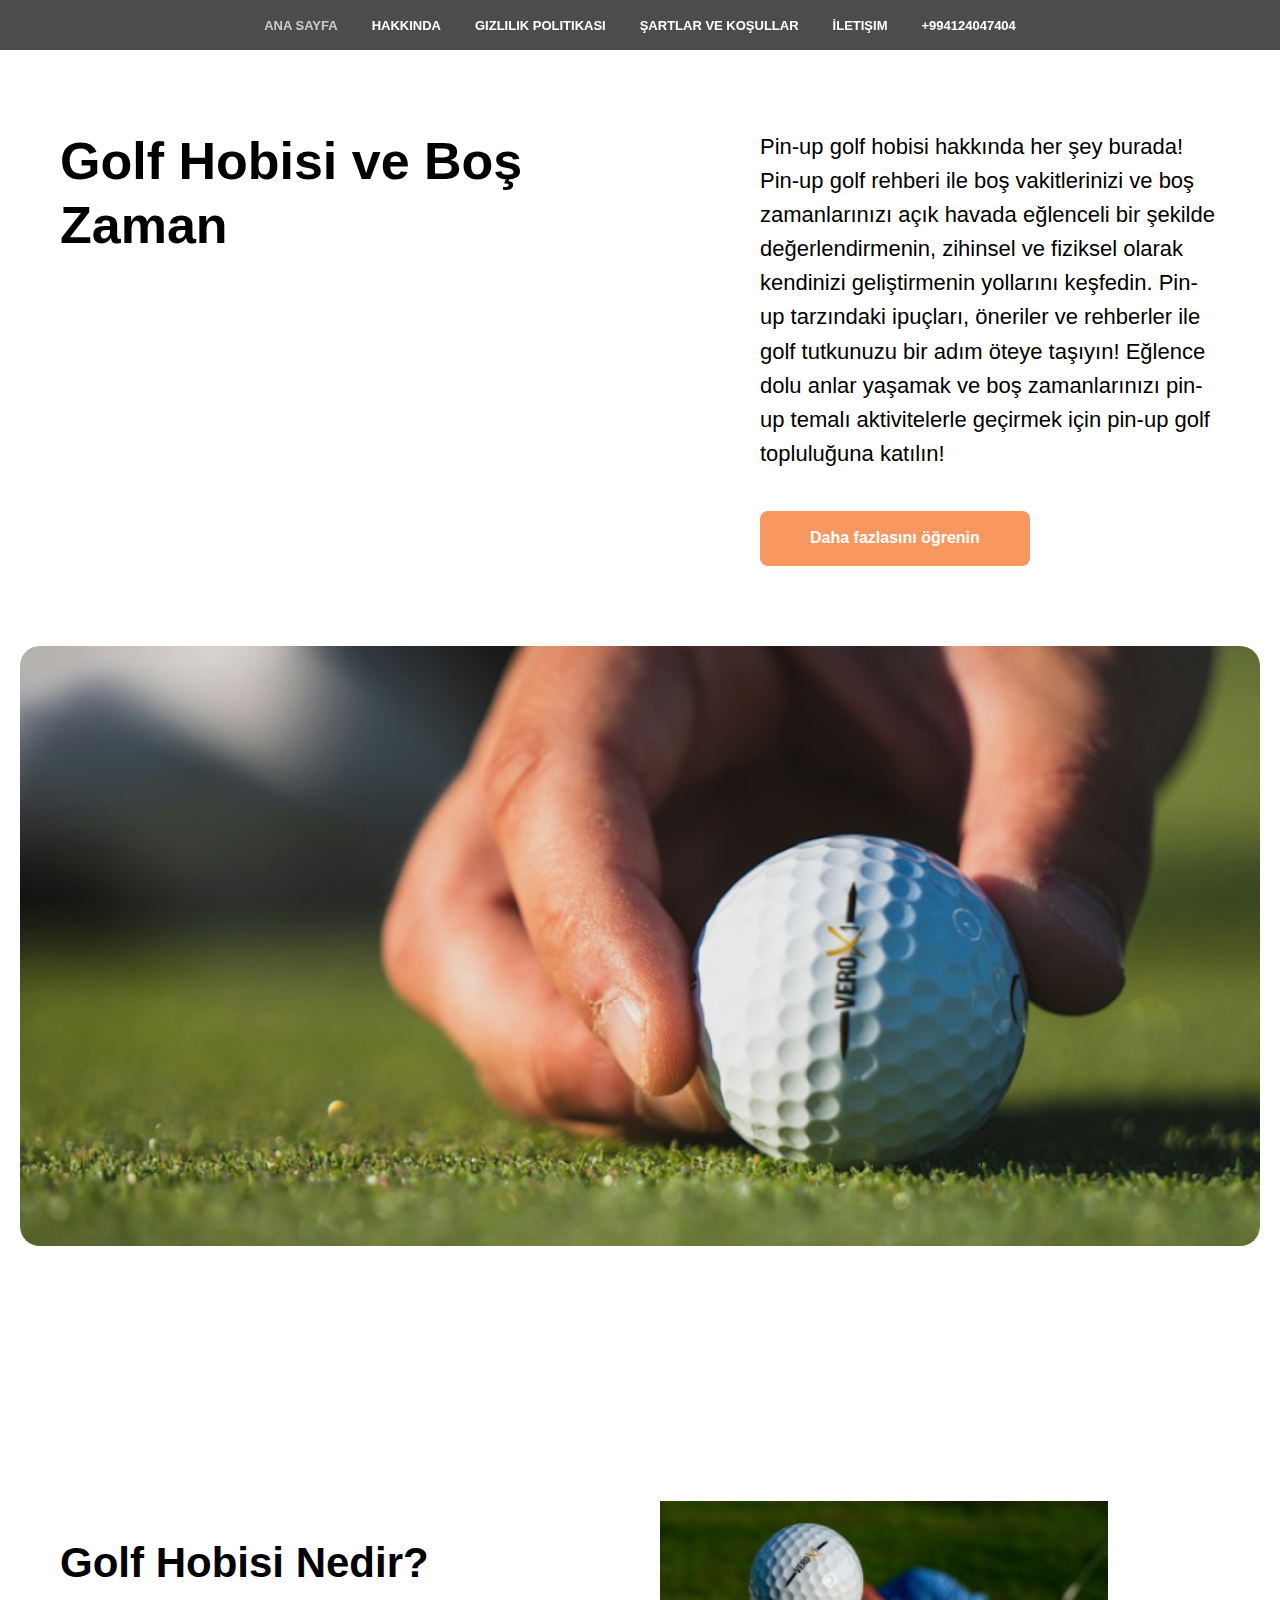
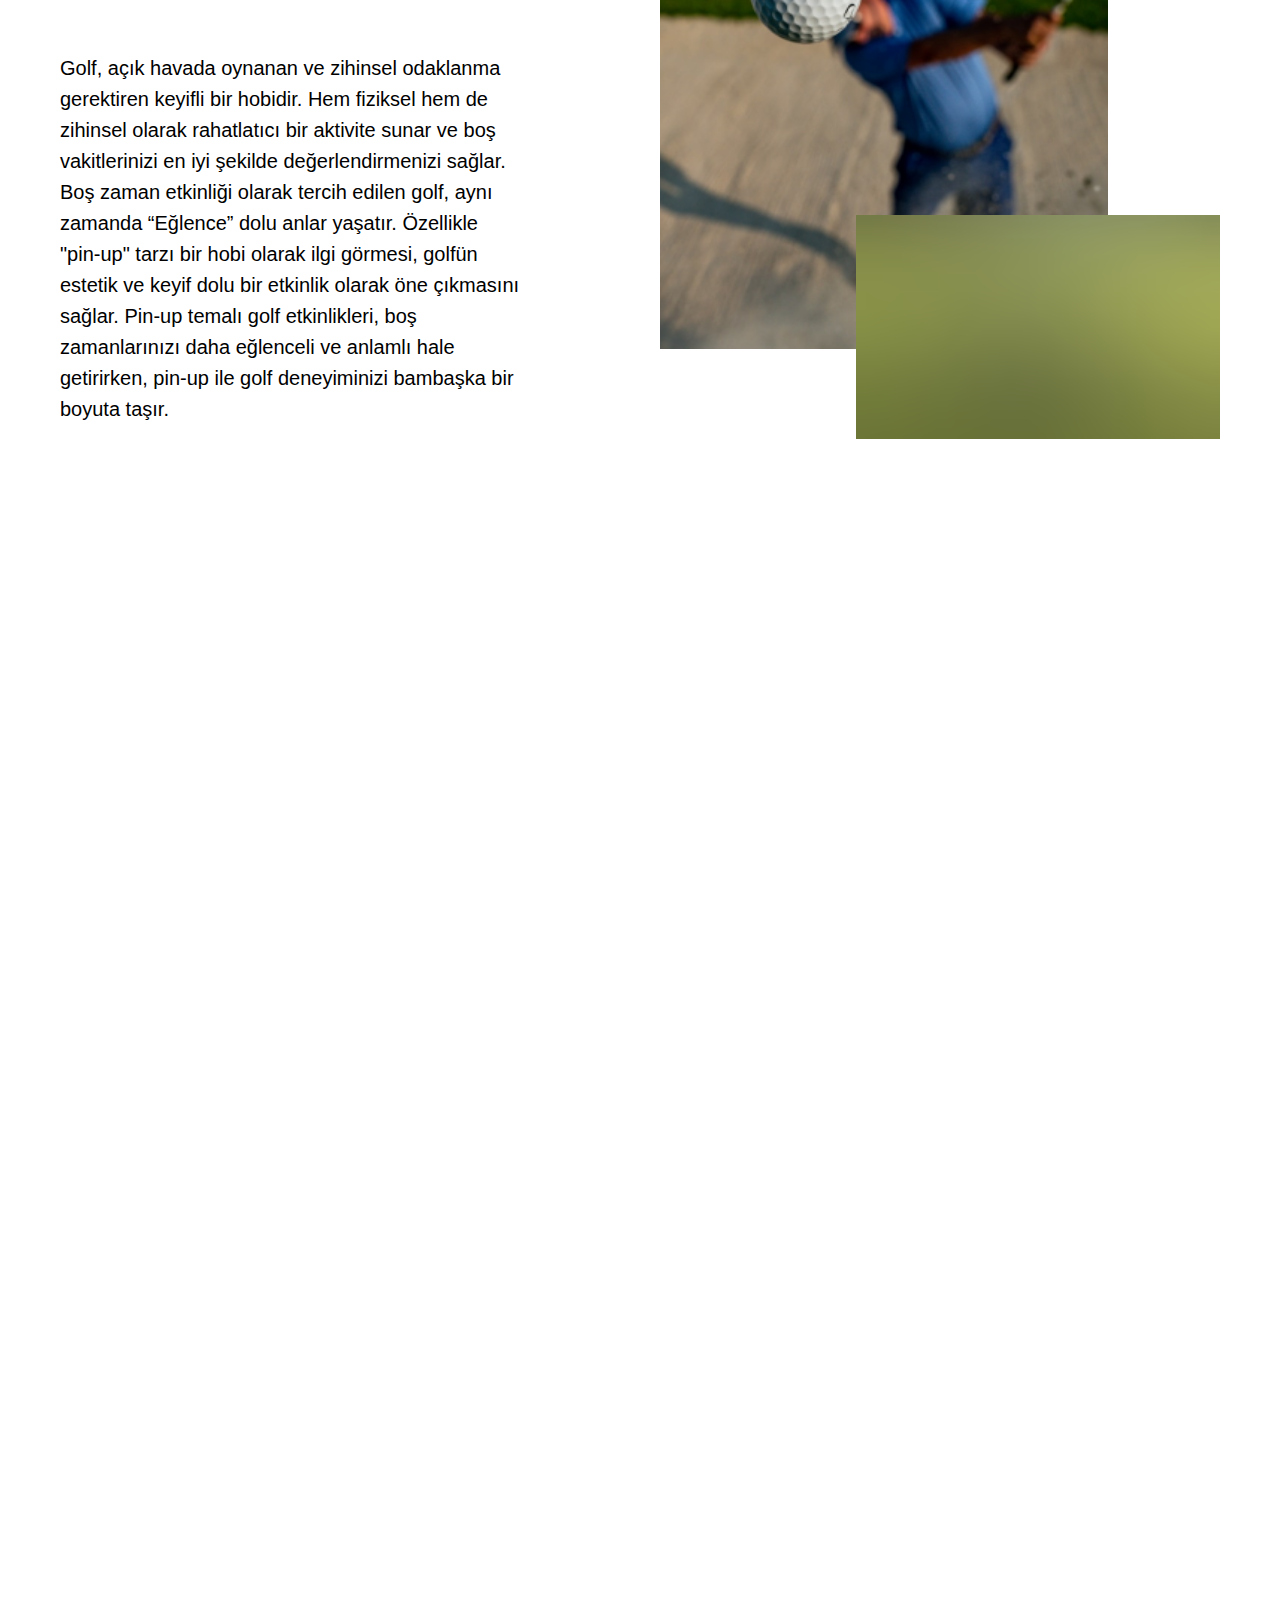
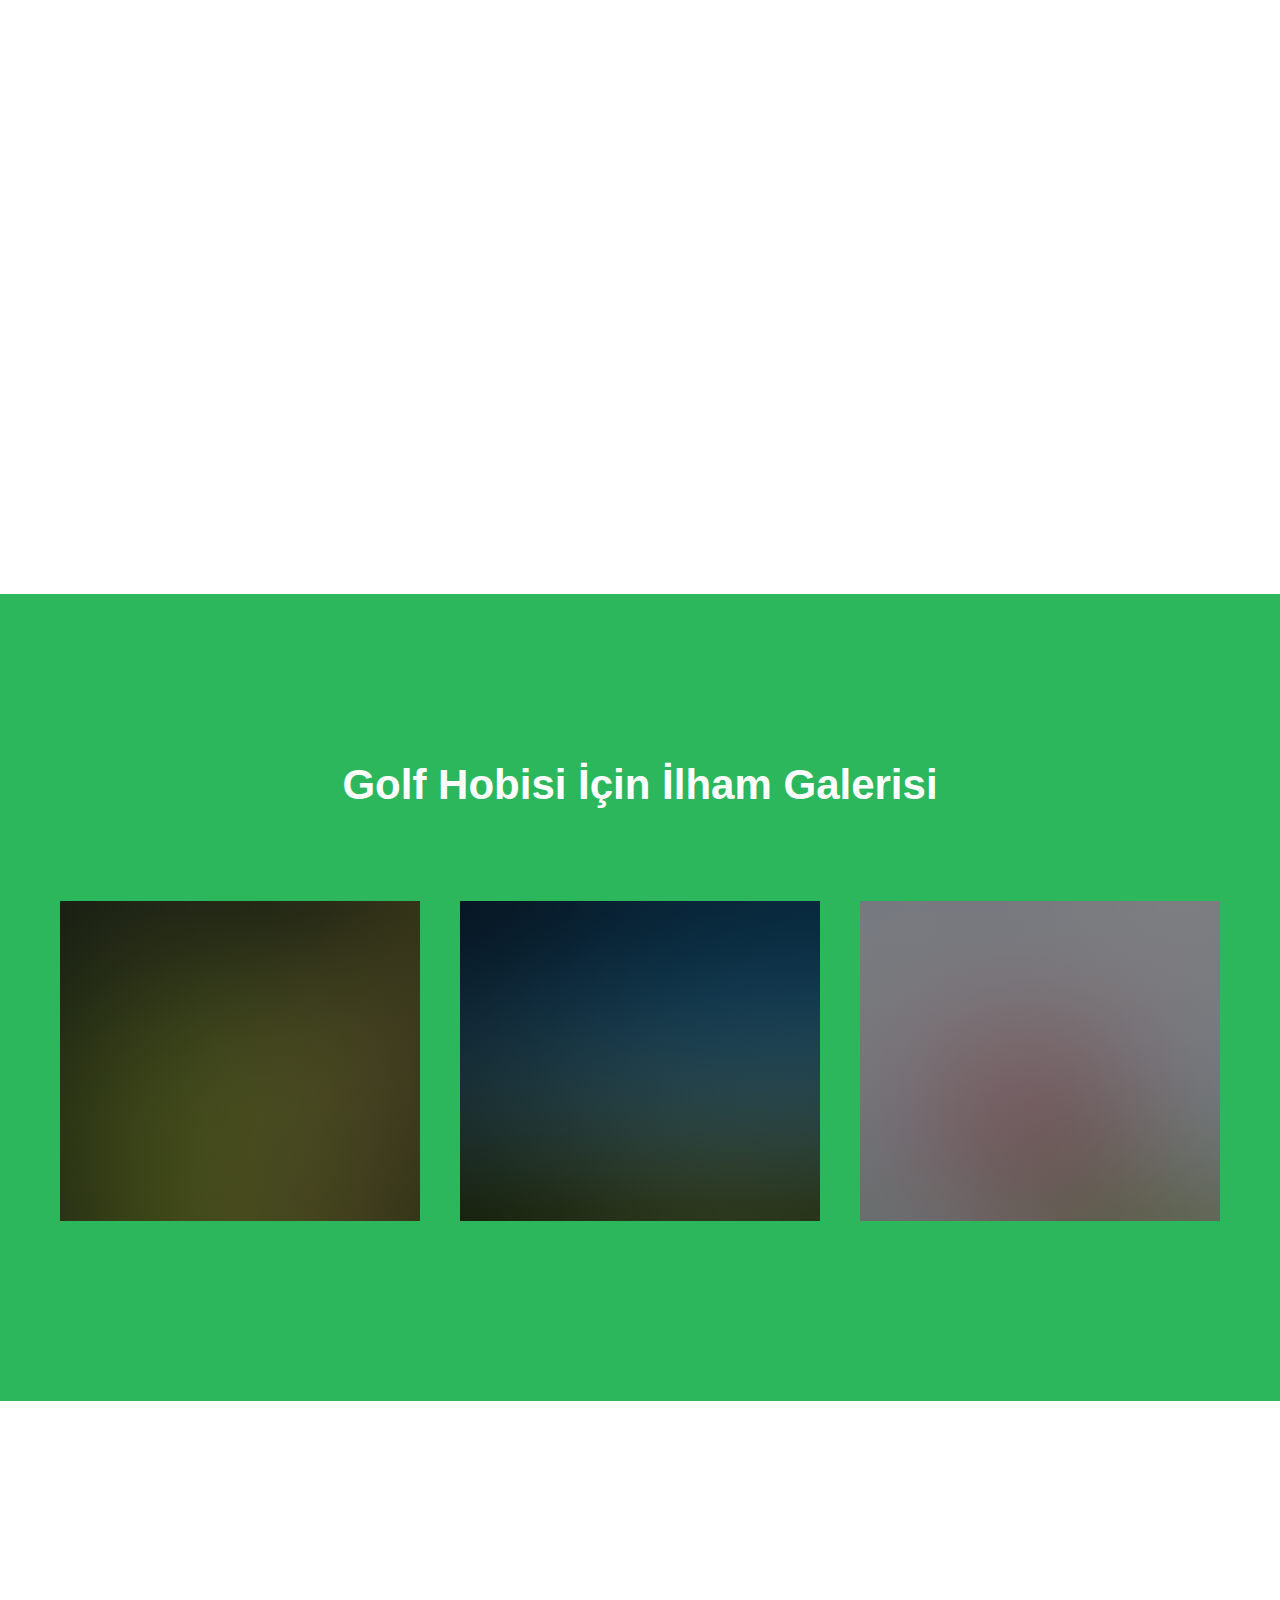
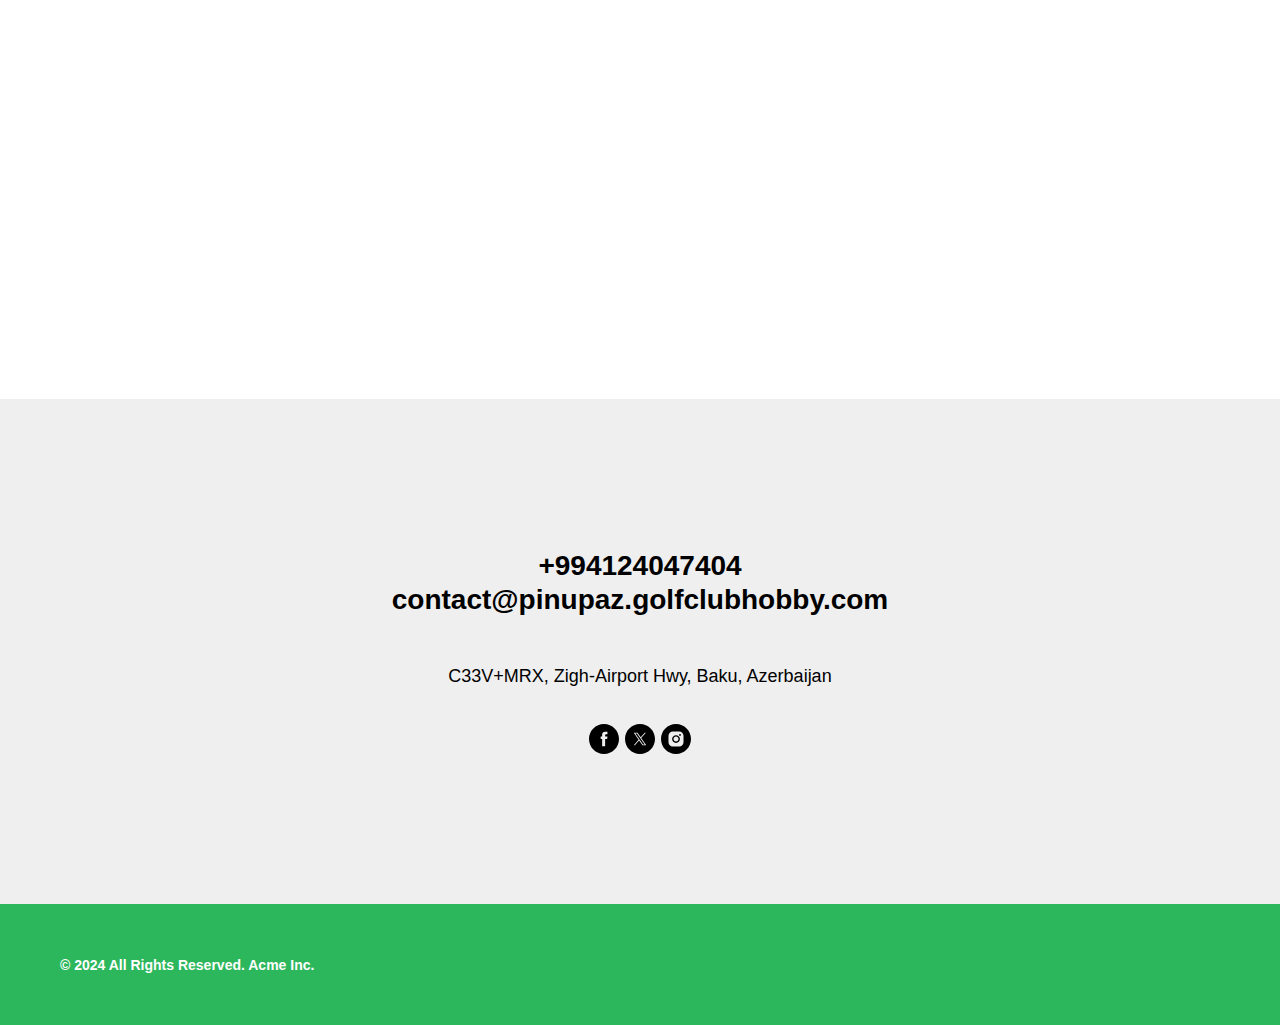
==== commit 27986c14: "q" ====
--- a/index.html
+++ b/index.html
@@ -600,7 +600,7 @@
             <div class="t-container">
                 <div class="t-col t-col_6 t-prefix_3 t-align_center">
                     <div class="t573__contacts t-title t-title_sm" field="text">
-                        <div style="font-size: 28px;" data-customstyle="yes">+994124047404<br/>contact@pinupaz.ghobby.com.ua
+                        <div style="font-size: 28px;" data-customstyle="yes">+994124047404<br/>contact@pinupaz.golfclubhobby.com
                         </div>
                     </div>
                     <div class="t573__address t-text t-text_sm" field="text2">C33V+MRX, Zigh-Airport Hwy, Baku,
